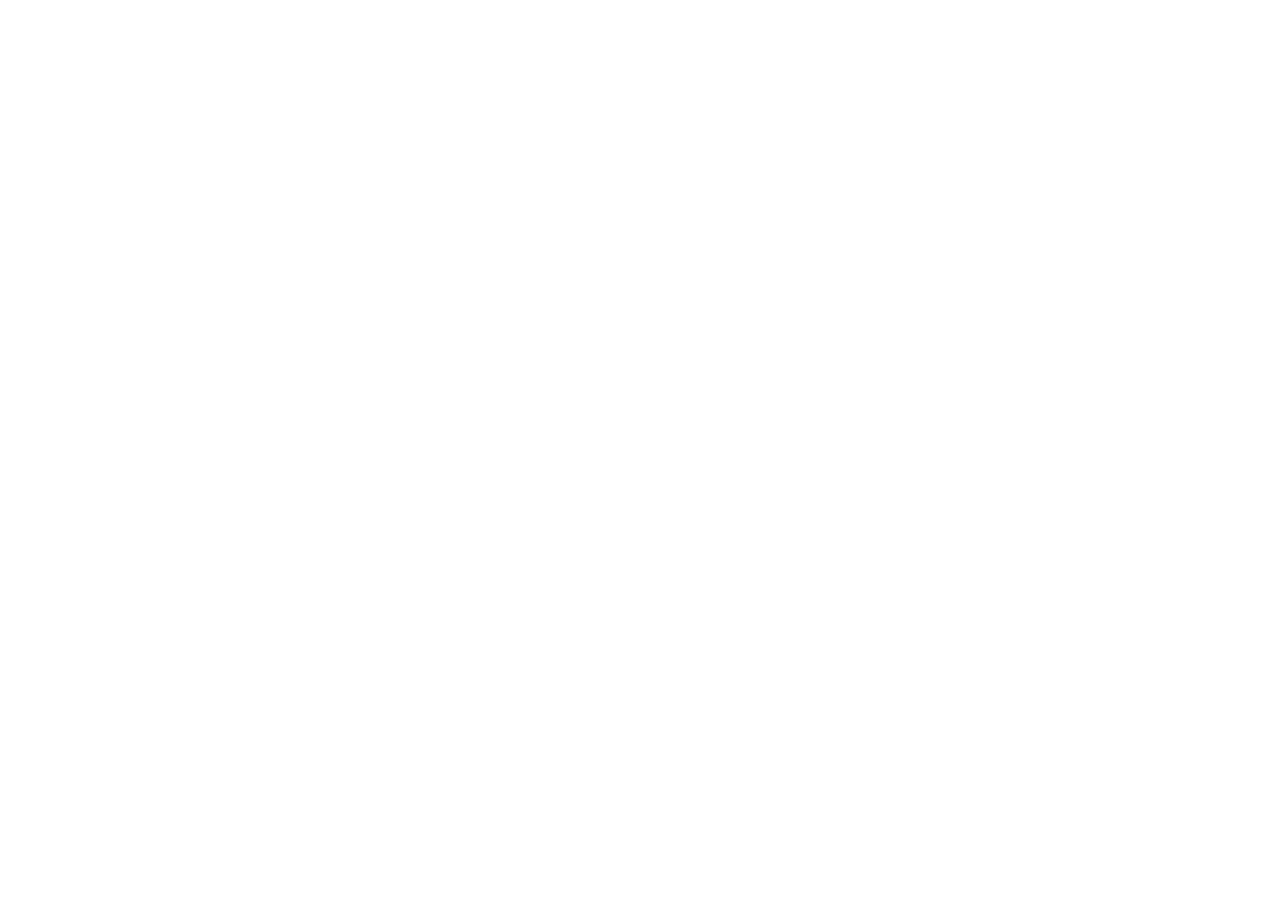
==== index.html @ 0e733747 "initial commit" ====
<!DOCTYPE html>
<html lang="en">
<head>
    <meta charset="UTF-8">
    <meta http-equiv="X-UA-Compatible" content="IE=edge">
    <meta name="viewport" content="width=device-width, initial-scale=1.0">
    <title>html-css-bootstrap-freelance</title>
    <link href="https://cdn.jsdelivr.net/npm/bootstrap@5.1.3/dist/css/bootstrap.min.css" rel="stylesheet" integrity="sha384-1BmE4kWBq78iYhFldvKuhfTAU6auU8tT94WrHftjDbrCEXSU1oBoqyl2QvZ6jIW3" crossorigin="anonymous">
    <link rel="stylesheet" href="./assets/css/style.css">
</head>
<body>
    
    <main id="site_main"></main>
    <!-- /#site_main -->
    <footer id="site_footer"></footer>
    <!-- /#site_footer -->

</body>
</html>
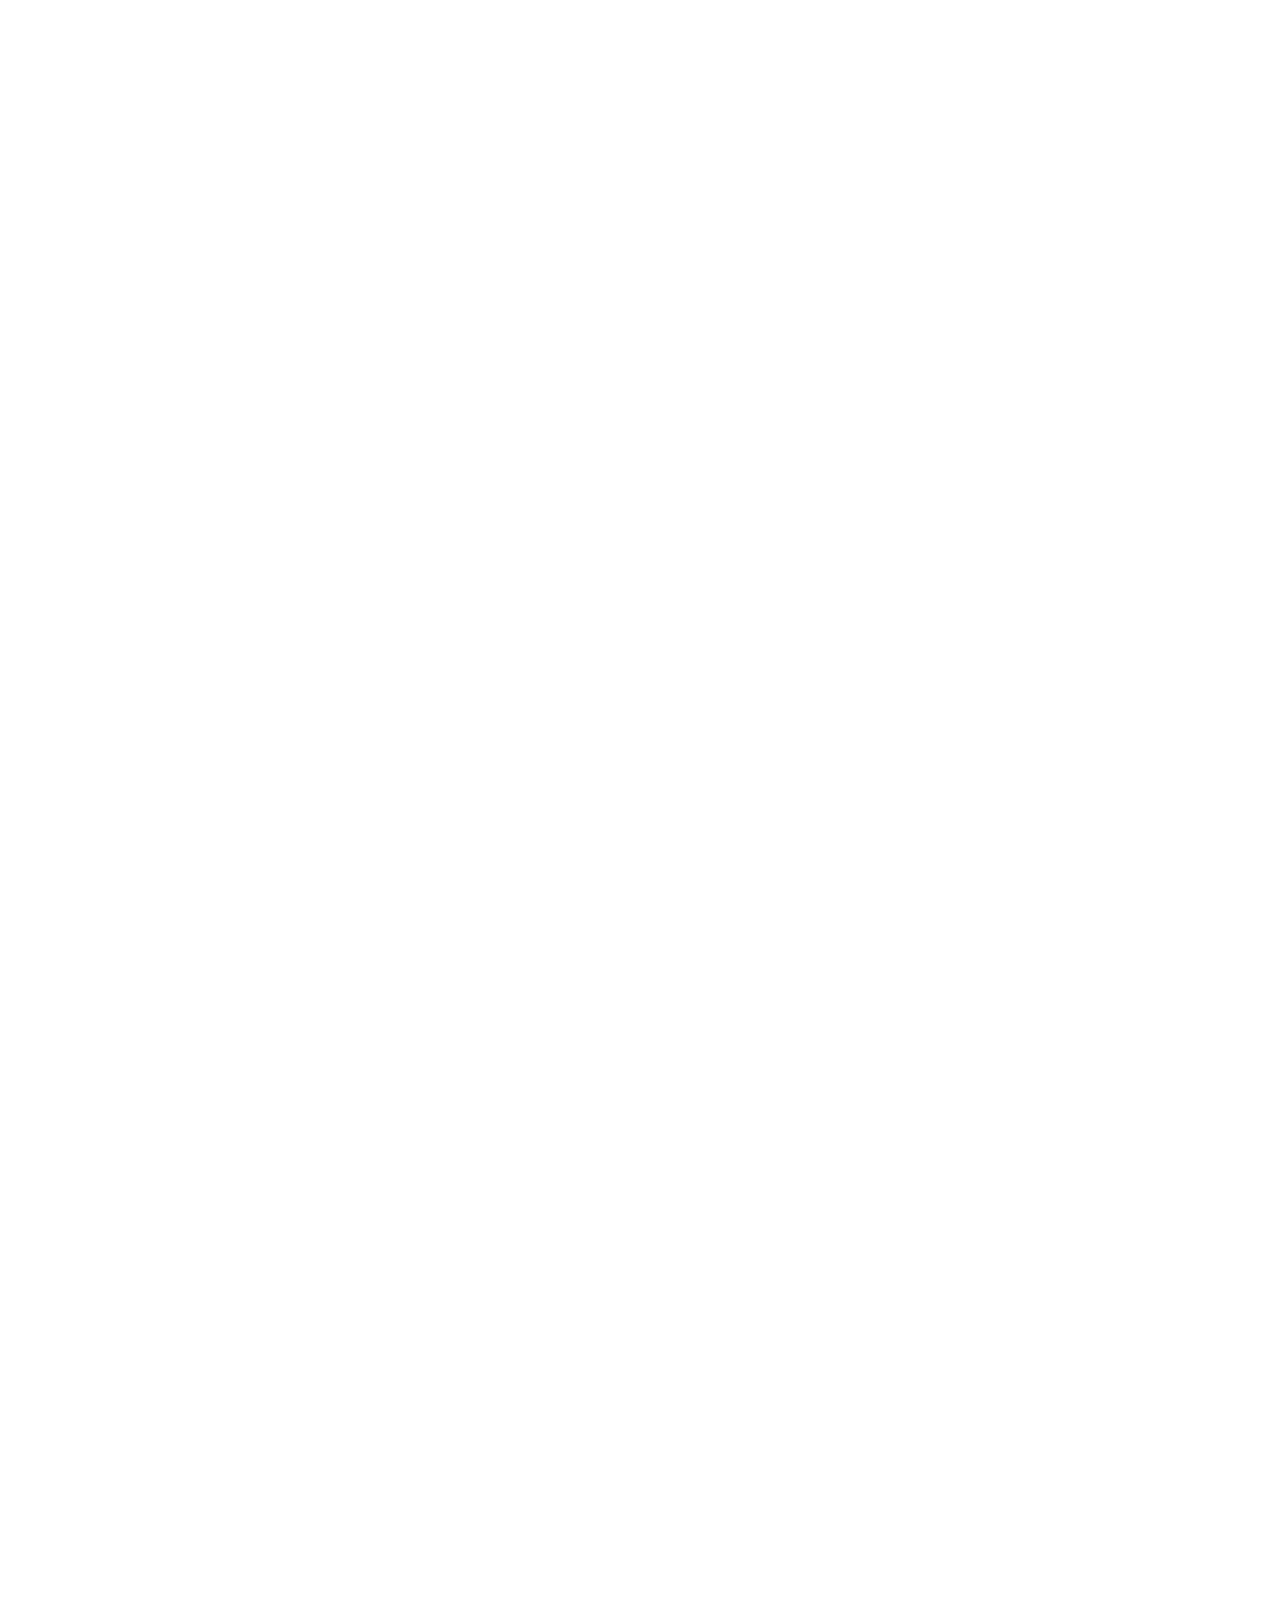
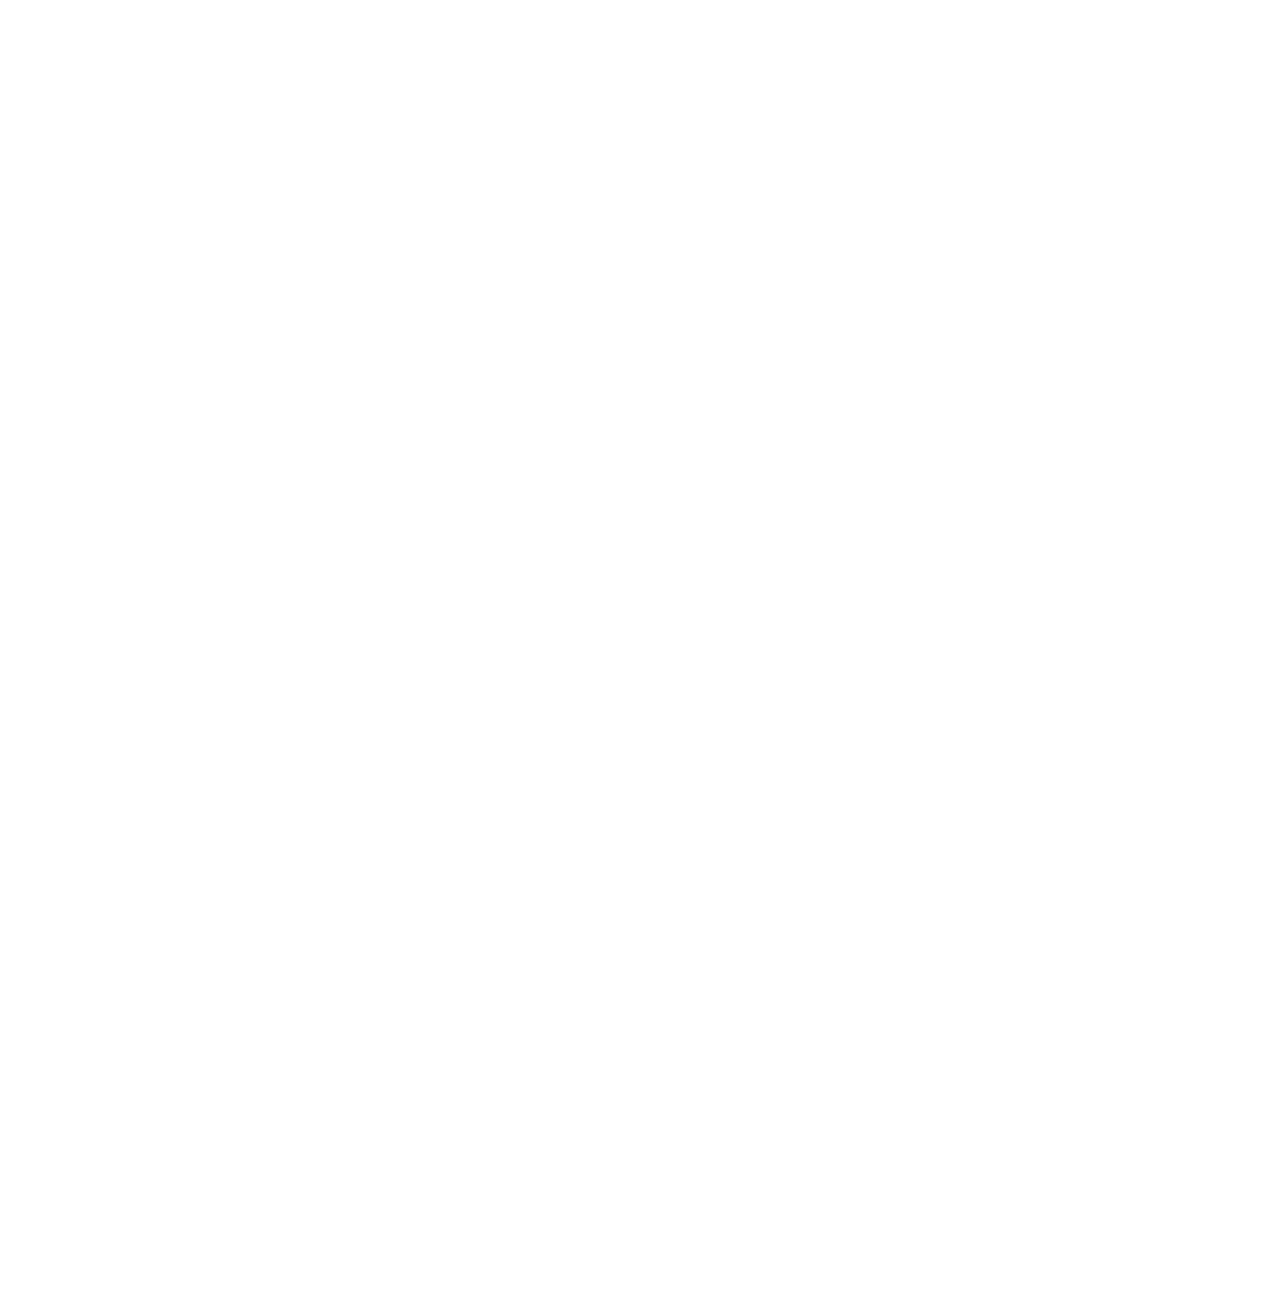
==== commit b3d93c98: "add section banner,portfolio and about" ====
--- a/index.html
+++ b/index.html
@@ -1,19 +1,161 @@
 <!DOCTYPE html>
 <html lang="en">
+
 <head>
     <meta charset="UTF-8">
     <meta http-equiv="X-UA-Compatible" content="IE=edge">
     <meta name="viewport" content="width=device-width, initial-scale=1.0">
     <title>html-css-bootstrap-freelance</title>
-    <link href="https://cdn.jsdelivr.net/npm/bootstrap@5.1.3/dist/css/bootstrap.min.css" rel="stylesheet" integrity="sha384-1BmE4kWBq78iYhFldvKuhfTAU6auU8tT94WrHftjDbrCEXSU1oBoqyl2QvZ6jIW3" crossorigin="anonymous">
+    <link href="https://cdn.jsdelivr.net/npm/bootstrap@5.1.3/dist/css/bootstrap.min.css" rel="stylesheet"
+        integrity="sha384-1BmE4kWBq78iYhFldvKuhfTAU6auU8tT94WrHftjDbrCEXSU1oBoqyl2QvZ6jIW3" crossorigin="anonymous">
     <link rel="stylesheet" href="./assets/css/style.css">
 </head>
-<body>
-    
-    <main id="site_main"></main>
+
+<body class="debug">
+
+    <header id="site_header" class="bg-primary">
+
+        <div class="container">
+
+            <div class="row g-0">
+
+                <div class="col-6">
+                    <div class="bg-success"></div>
+                </div>
+                <!-- /.col6 -->
+
+                <div class="col-6">
+                    <div class="bg-danger"></div>
+                </div>
+                <!-- /.col6 -->
+
+            </div>
+            <!-- /.row -->
+
+        </div>
+        <!-- /.container -->
+
+    </header>
+    <!-- /#site_header -->
+
+    <main id="site_main">
+
+        <section class="banner bg-info py-5">
+
+            <div class="container">
+
+                <div class="row">
+
+                    <div class="col-12">
+
+                        <div class="bg-light"></div>
+
+                    </div>
+                    <!-- /.col-12 -->
+
+                </div>
+                <!-- /.row -->
+
+            </div>
+            <!-- /.container -->
+
+        </section>
+        <!-- /.banner -->
+
+        <section class="portfolio py-5">
+
+            <div class="container">
+
+                <div class="row row-cols-1 row-cols-md-2 row-cols-lg-3 gy-4 g-md-4">
+
+                    <div class="col">
+
+                        <div class="bg-primary"></div>
+
+                    </div>
+                    <!-- /.col -->
+
+                    <div class="col">
+
+                        <div class="bg-success"></div>
+
+                    </div>
+                    <!-- /.col -->
+
+                    <div class="col">
+
+                        <div class="bg-danger"></div>
+
+                    </div>
+                    <!-- /.col -->
+
+                    <div class="col">
+
+                        <div class="bg-info"></div>
+
+                    </div>
+                    <!-- /.col -->
+
+                    <div class="col">
+
+                        <div class="bg-secondary"></div>
+
+                    </div>
+                    <!-- /.col -->
+
+                    <div class="col">
+
+                        <div class="bg-warning"></div>
+
+                    </div>
+                    <!-- /.col -->
+
+                </div>
+                <!-- /.row -->
+
+            </div>
+            <!-- /.container -->
+
+        </section>
+        <!-- /.portfolio -->
+
+        <section class="about bg-success py-5">
+
+            <div class="container">
+
+                <div class="row">
+
+                    <div class="col">
+
+                        <div class="bg-danger"></div>
+                        <!-- /.bg- -->
+
+                    </div>
+                    <!-- /.col -->
+
+                    <div class="col">
+
+                        <div class="bg-warning"></div>
+                        <!-- /.bg- -->
+
+                    </div>
+                    <!-- /.col -->
+
+                </div>
+                <!-- /.row -->
+
+            </div>
+            <!-- /.container -->
+
+        </section>
+        <!-- /.about -->
+
+    </main>
     <!-- /#site_main -->
+
     <footer id="site_footer"></footer>
     <!-- /#site_footer -->
 
 </body>
+
 </html>--- a/assets/css/style.css
+++ b/assets/css/style.css
@@ -0,0 +1,11 @@
+
+
+.debug>#site_header [class^="col"]>div{
+    height: 100px;
+}
+
+.debug [class^="col"]>div{
+    height: 300px;
+    width: 100%;
+}
+/* row-cols-1 row-cols-md-2 row-cols-lg-3  */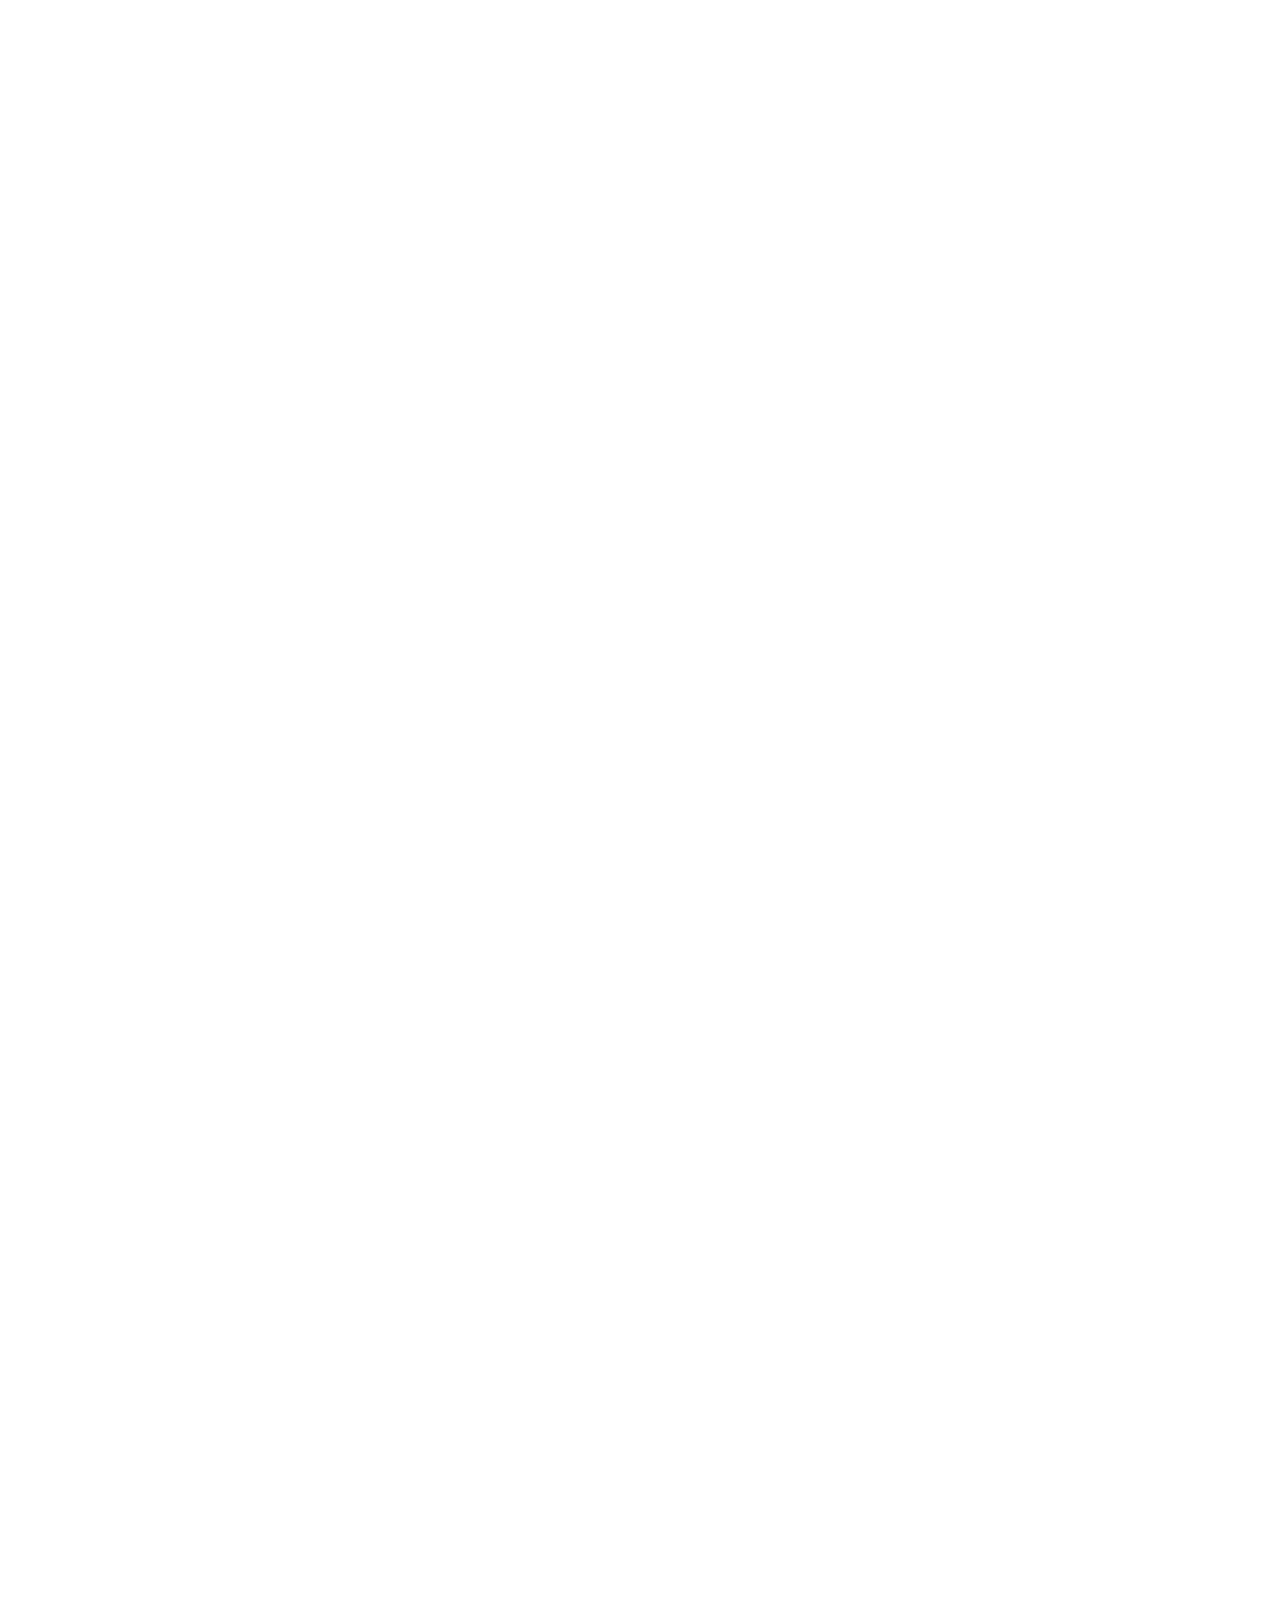
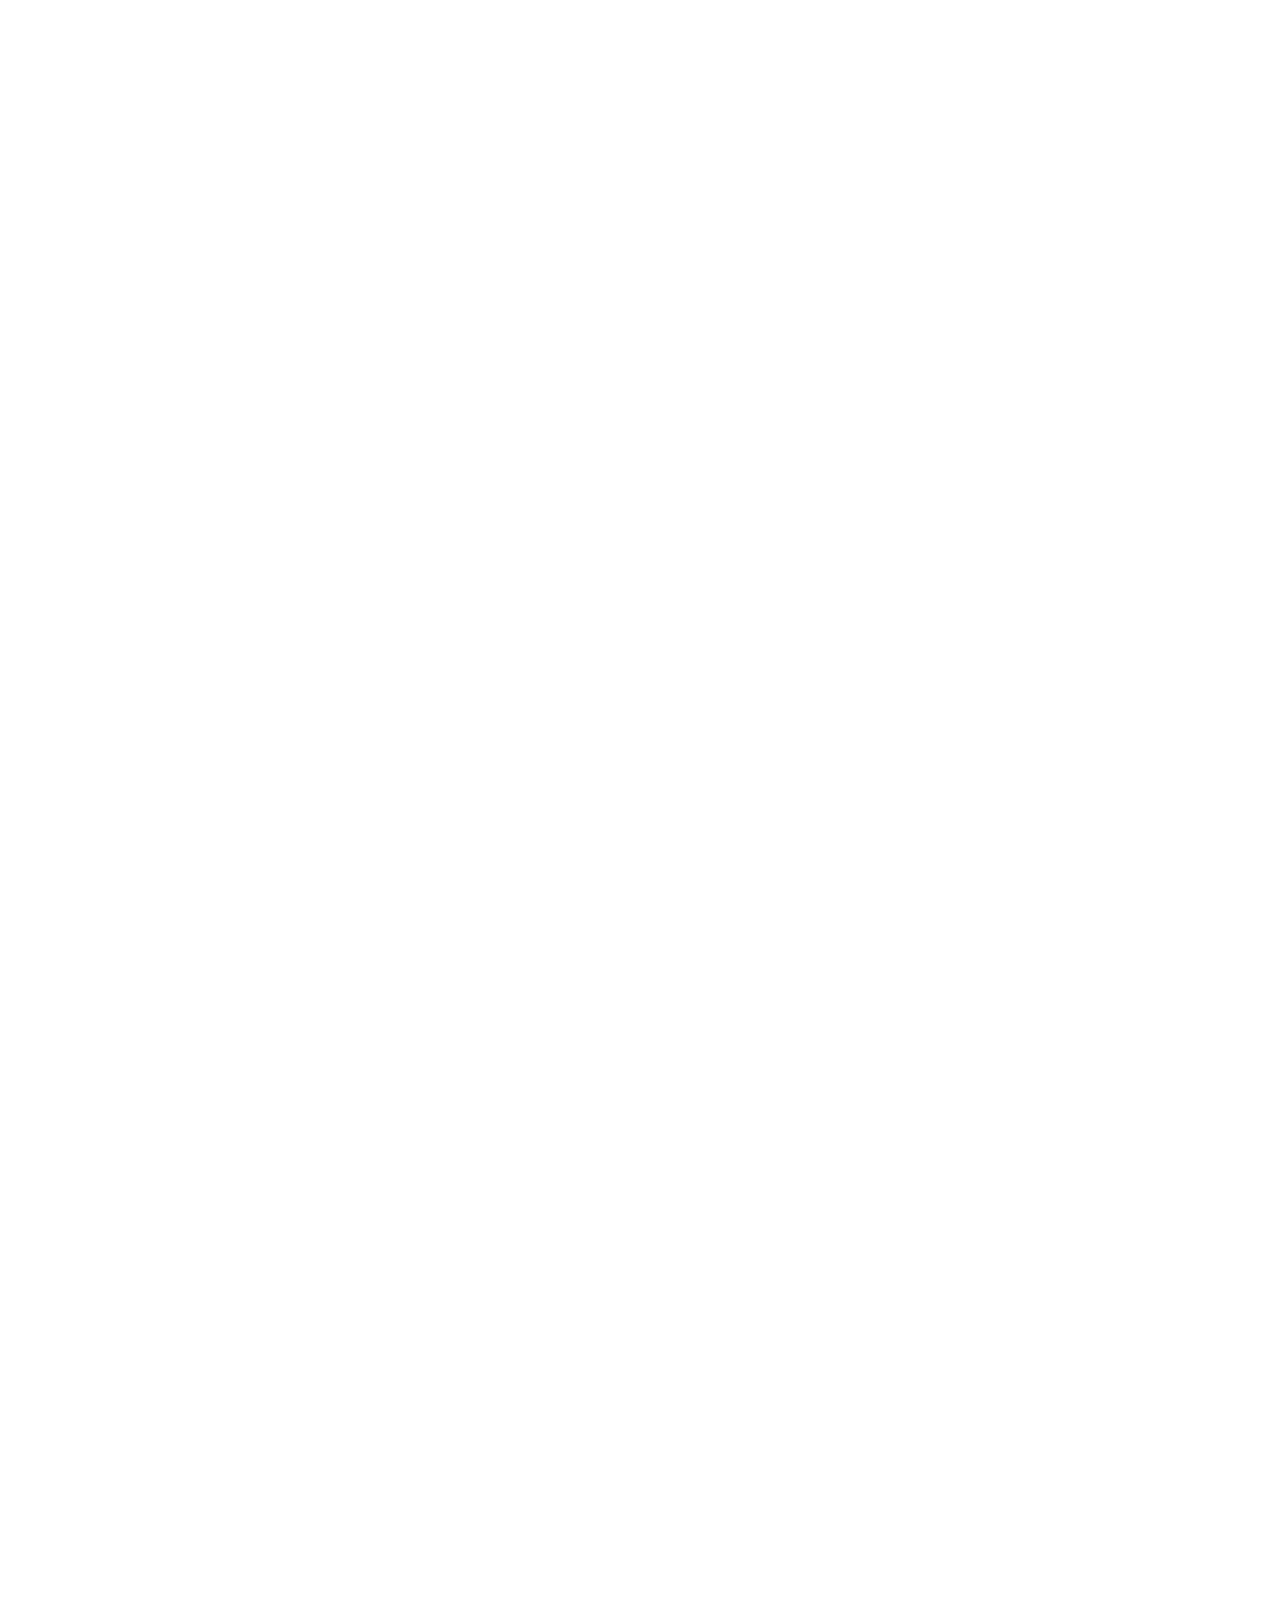
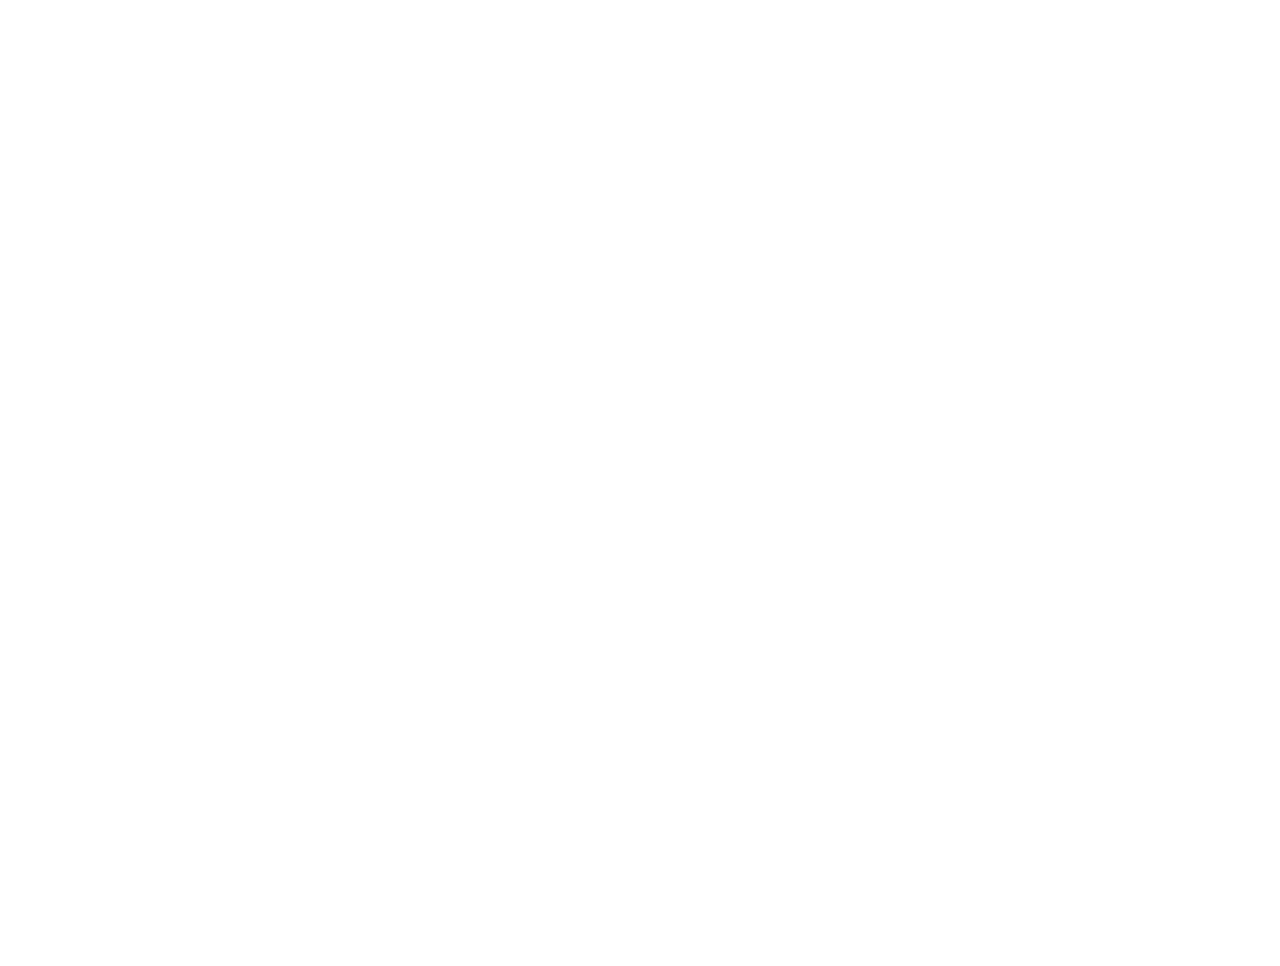
==== commit da64b342: "add footer block complete" ====
--- a/index.html
+++ b/index.html
@@ -24,8 +24,39 @@
                 </div>
                 <!-- /.col6 -->
 
-                <div class="col-6">
-                    <div class="bg-danger"></div>
+                <div class="col-6 text-end">
+
+                    <div class="row d-none d-md-flex g-0">
+
+                        <div class="col">
+
+                            <div class="bg-danger"></div>
+                            <!-- /.bg- -->
+
+                        </div>
+                        <!-- /.col -->
+
+                        <div class="col">
+
+                            <div class="bg-secondary"></div>
+                            <!-- /.bg- -->
+
+                        </div>
+                        <!-- /.col -->
+
+                        <div class="col">
+
+                            <div class="bg-warning"></div>
+                            <!-- /.bg- -->
+
+                        </div>
+                        <!-- /.col -->
+
+                    </div>
+                    <!-- /.row -->
+
+                    <div class="bg-danger d-md-none"></div>
+
                 </div>
                 <!-- /.col6 -->
 
@@ -123,7 +154,7 @@
 
             <div class="container">
 
-                <div class="row">
+                <div class="row row-cols-1 row-cols-md-2 gy-4">
 
                     <div class="col">
 
@@ -150,10 +181,119 @@
         </section>
         <!-- /.about -->
 
+        <section class="contact py-5">
+
+            <div class="container">
+
+                <div class="row">
+
+                    <div class="col-12">
+
+                        <div class="bg-dark"></div>
+                        <!-- /.bg- -->
+
+                    </div>
+                    <!-- /.col-12 -->
+
+                    <div class="col-12">
+
+                        <div class="bg-primary"></div>
+                        <!-- /.bg- -->
+
+                    </div>
+                    <!-- /.col-12 -->
+
+                    <div class="col-12">
+
+                        <div class="bg-light"></div>
+                        <!-- /.bg- -->
+
+                    </div>
+                    <!-- /.col-12 -->
+
+                    <div class="col-12">
+
+                        <div class="bg-secondary"></div>
+                        <!-- /.bg- -->
+
+                    </div>
+                    <!-- /.col-12 -->
+                </div>
+                <!-- /.row -->
+            </div>
+            <!-- /.container -->
+
+        </section>
+        <!-- /.contact -->
+
     </main>
     <!-- /#site_main -->
 
-    <footer id="site_footer"></footer>
+    <footer id="site_footer">
+
+        <div class="footer_top bg-secondary py-5">
+
+            <div class="container">
+
+                <div class="row row-cols-1 row-cols-md-3 gy-4 gx-md-2 gx-lg-4">
+
+                    <div class="col">
+
+                        <div class="bg-primary"></div>
+                        <!-- /.bg- -->
+
+                    </div>
+                    <!-- /.col -->
+
+                    <div class="col">
+
+                        <div class="bg-warning"></div>
+                        <!-- /.bg- -->
+
+                    </div>
+                    <!-- /.col -->
+
+                    <div class="col">
+
+                        <div class="bg-danger"></div>
+                        <!-- /.bg- -->
+
+                    </div>
+                    <!-- /.col -->
+
+                </div>
+                <!-- /.row -->
+
+            </div>
+            <!-- /.container -->
+
+        </div>
+        <!-- /.footer_top -->
+
+        <div class="footer_bottom bg-dark py-5">
+
+            <div class="container">
+
+                <div class="row">
+
+                    <div class="col-12">
+
+                        <div class="bg-light"></div>
+                        <!-- /.bg-light -->
+
+                    </div>
+                    <!-- /.col-12 -->
+
+                </div>
+                <!-- /.row -->
+
+            </div>
+            <!-- /.container -->
+
+        </div>
+        <!-- /.footer_bottom -->
+
+    </footer>
     <!-- /#site_footer -->
 
 </body>
--- a/assets/css/style.css
+++ b/assets/css/style.css
@@ -8,4 +8,11 @@
     height: 300px;
     width: 100%;
 }
-/* row-cols-1 row-cols-md-2 row-cols-lg-3  */+
+.debug>#site_main>.contact [class^="col"]>div{
+    height: 50px;
+}
+
+.debug>#site_footer>.footer_bottom [class^="col"]>div{
+    height: 50px;
+}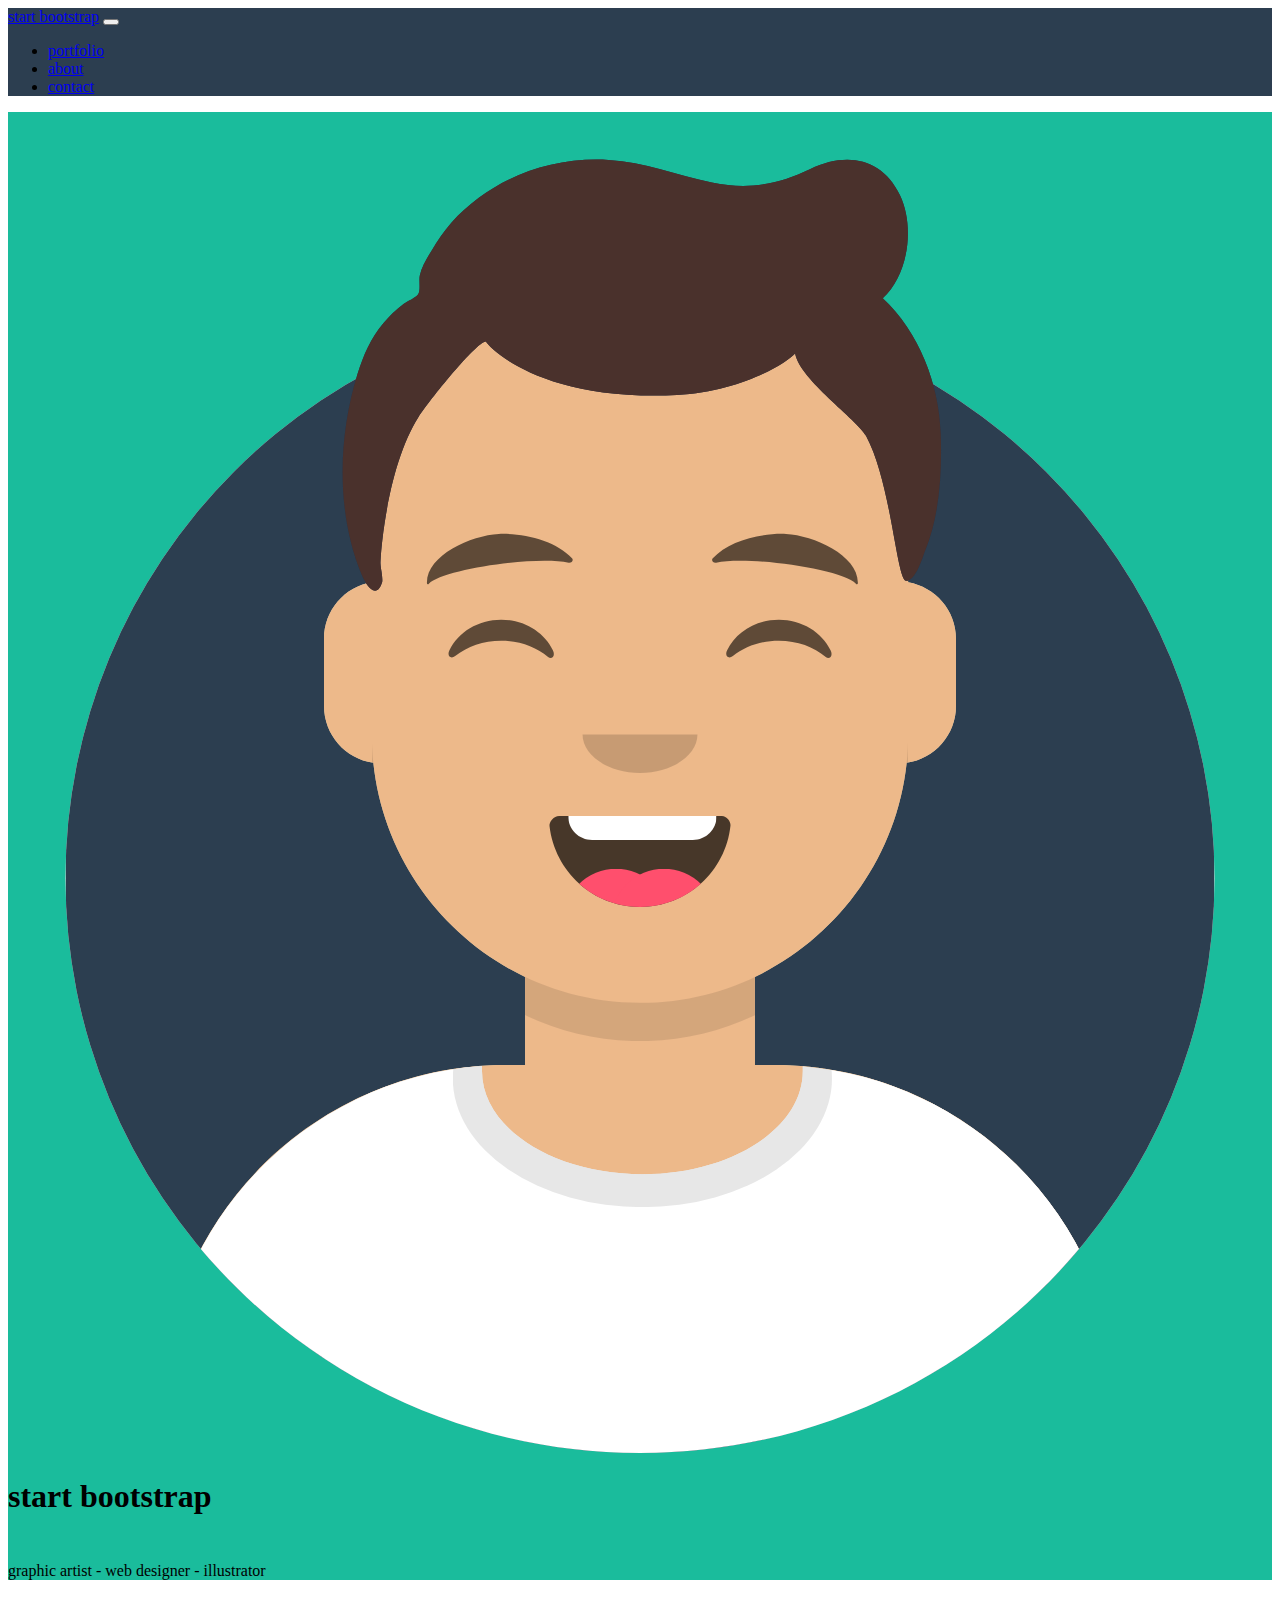
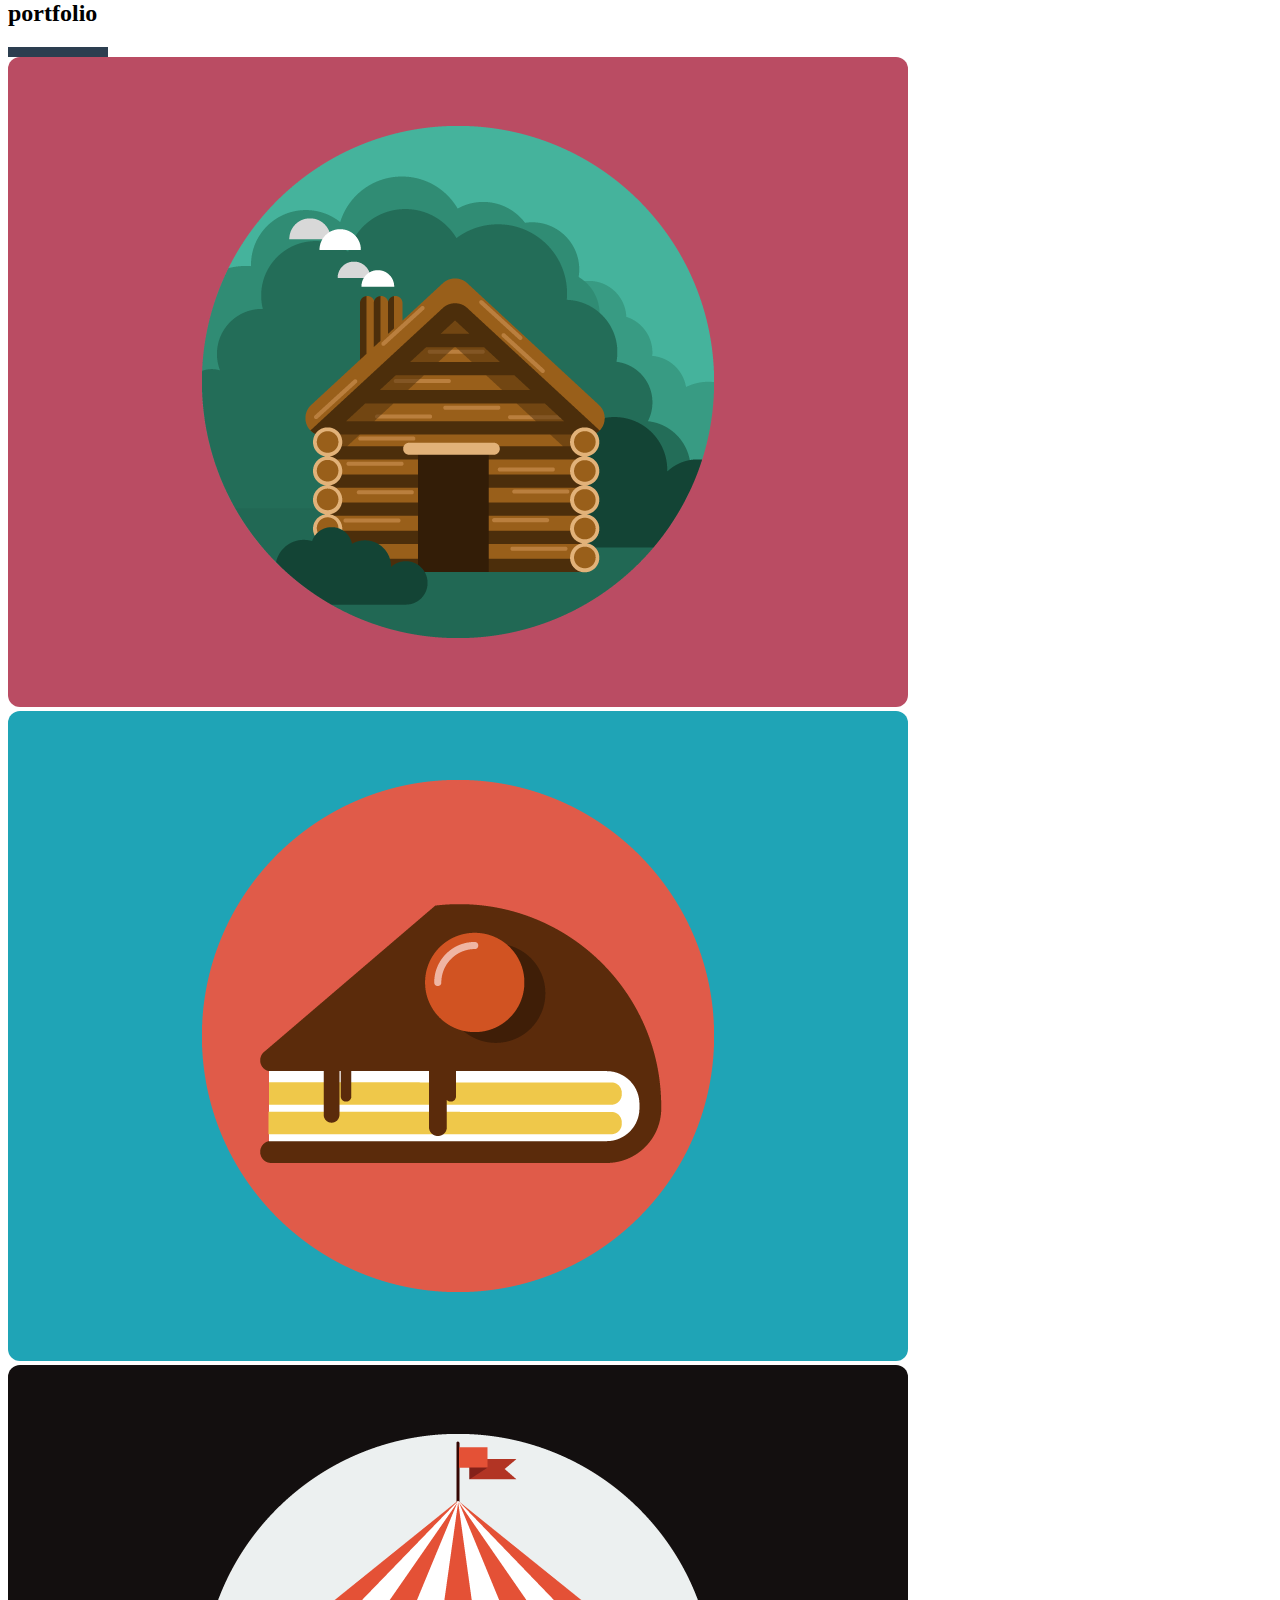
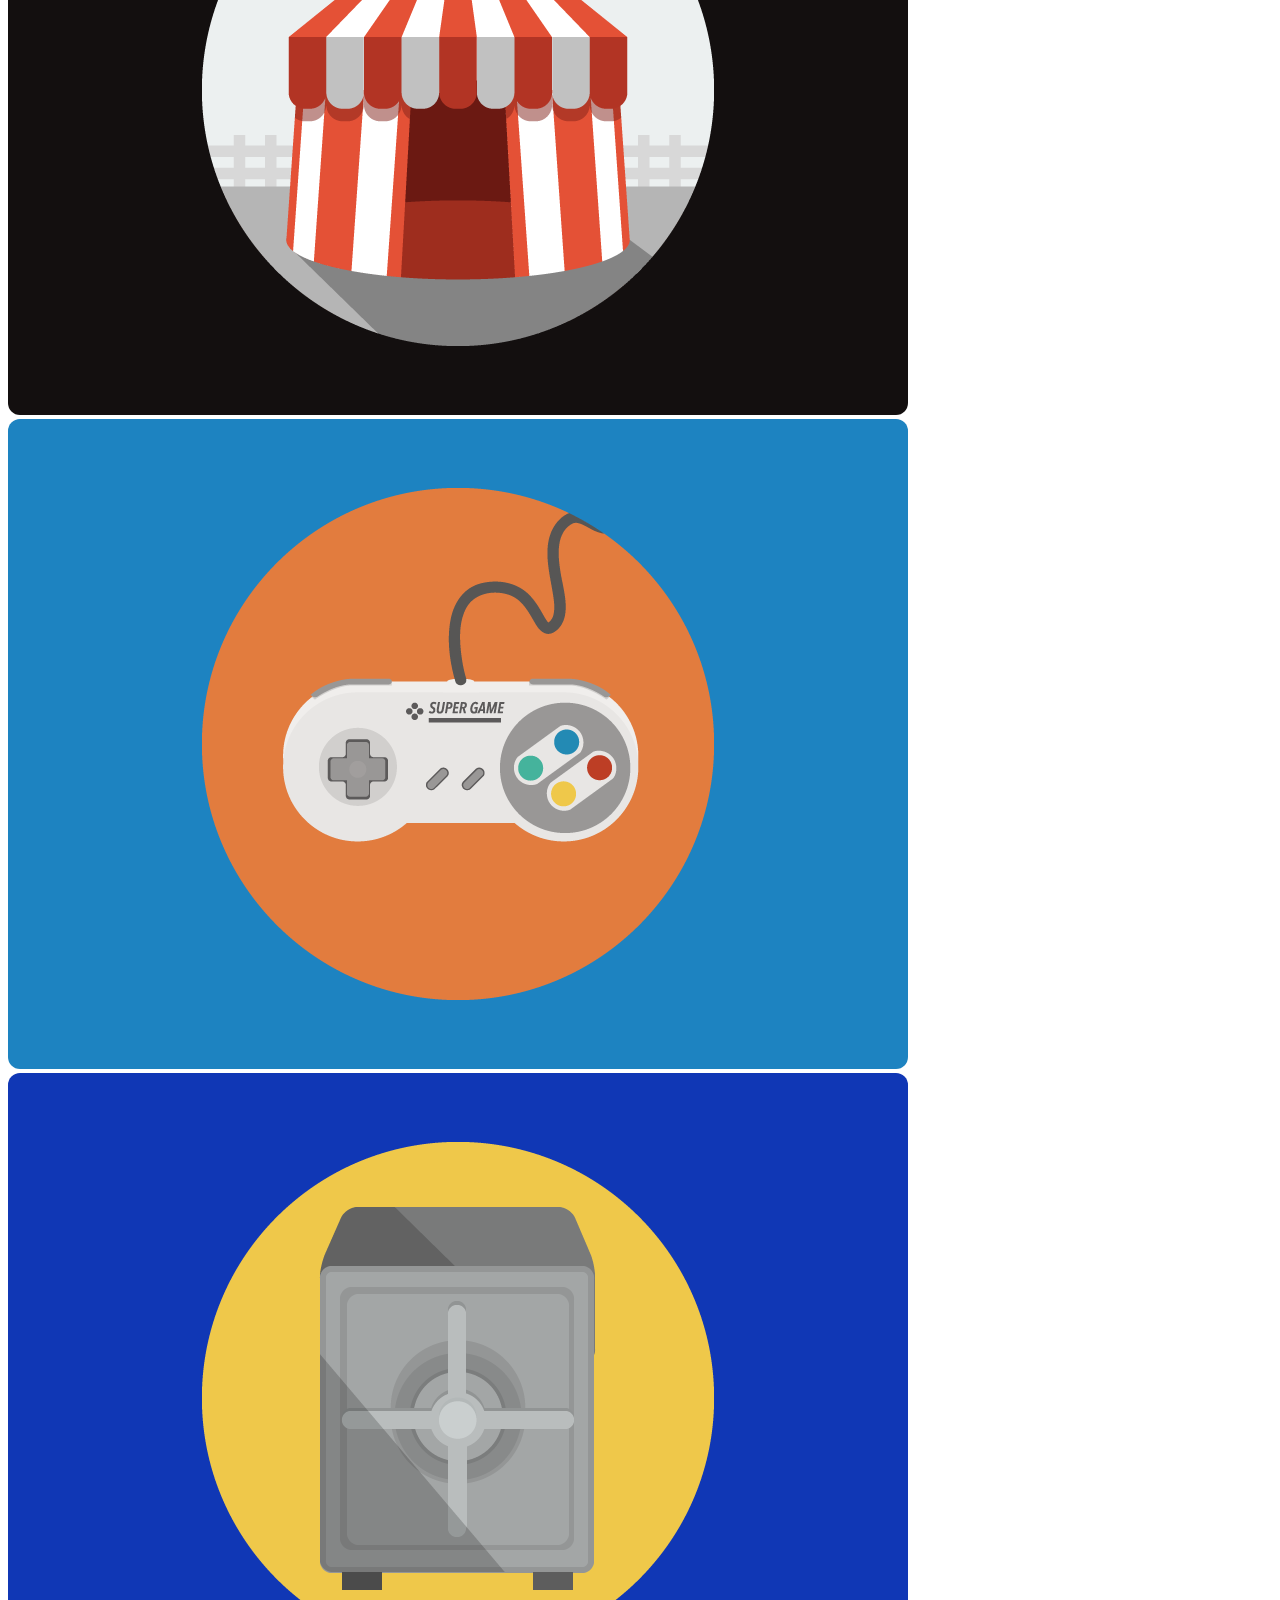
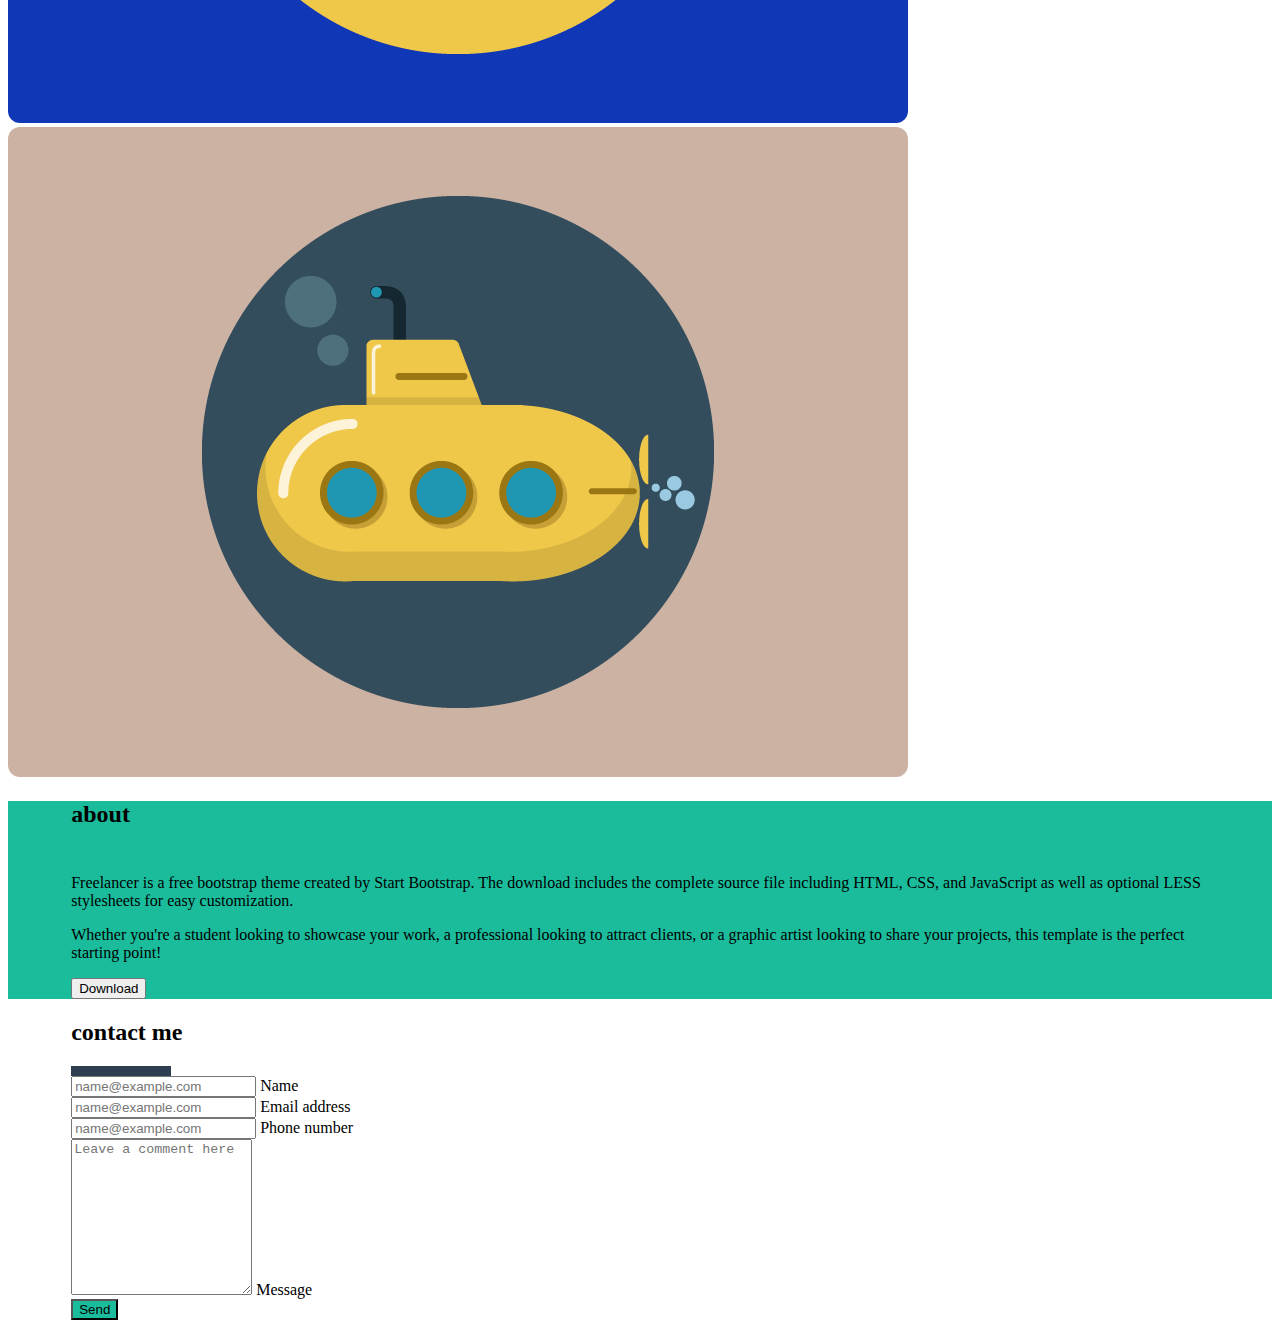
==== commit 8b684b16: "add header and all section" ====
--- a/index.html
+++ b/index.html
@@ -8,84 +8,79 @@
     <title>html-css-bootstrap-freelance</title>
     <link href="https://cdn.jsdelivr.net/npm/bootstrap@5.1.3/dist/css/bootstrap.min.css" rel="stylesheet"
         integrity="sha384-1BmE4kWBq78iYhFldvKuhfTAU6auU8tT94WrHftjDbrCEXSU1oBoqyl2QvZ6jIW3" crossorigin="anonymous">
+    <link rel="stylesheet" href="https://cdnjs.cloudflare.com/ajax/libs/font-awesome/6.1.0/css/all.min.css"
+        integrity="sha512-10/jx2EXwxxWqCLX/hHth/vu2KY3jCF70dCQB8TSgNjbCVAC/8vai53GfMDrO2Emgwccf2pJqxct9ehpzG+MTw=="
+        crossorigin="anonymous" referrerpolicy="no-referrer" />
     <link rel="stylesheet" href="./assets/css/style.css">
 </head>
 
-<body class="debug">
-
-    <header id="site_header" class="bg-primary">
-
-        <div class="container">
-
-            <div class="row g-0">
-
-                <div class="col-6">
-                    <div class="bg-success"></div>
-                </div>
-                <!-- /.col6 -->
-
-                <div class="col-6 text-end">
-
-                    <div class="row d-none d-md-flex g-0">
-
-                        <div class="col">
-
-                            <div class="bg-danger"></div>
-                            <!-- /.bg- -->
-
-                        </div>
-                        <!-- /.col -->
-
-                        <div class="col">
-
-                            <div class="bg-secondary"></div>
-                            <!-- /.bg- -->
-
-                        </div>
-                        <!-- /.col -->
-
-                        <div class="col">
-
-                            <div class="bg-warning"></div>
-                            <!-- /.bg- -->
-
-                        </div>
-                        <!-- /.col -->
-
-                    </div>
-                    <!-- /.row -->
-
-                    <div class="bg-danger d-md-none"></div>
-
-                </div>
-                <!-- /.col6 -->
-
-            </div>
-            <!-- /.row -->
-
-        </div>
-        <!-- /.container -->
+<body>
+
+    <header id="site_header">
+
+        <nav class="navbar navbar-expand-lg navbar-dark bg_primary py-3">
+            <div class="container">
+                <a class="navbar-brand text-uppercase fw-bold" href="#">start bootstrap</a>
+                <button class="navbar-toggler" type="button" data-bs-toggle="collapse" data-bs-target="#navbarNav"
+                    aria-controls="navbarNav" aria-expanded="false" aria-label="Toggle navigation">
+                    <span class="navbar-toggler-icon"></span>
+                </button>
+                <div class="collapse navbar-collapse justify-content-end" id="navbarNav">
+                    <ul class="navbar-nav">
+                        <li class="nav-item">
+                            <a class="nav-link active text-uppercase" aria-current="page" href="#">portfolio</a>
+                        </li>
+                        <li class="nav-item">
+                            <a class="nav-link active text-uppercase" aria-current="page" href="#">about</a>
+                        </li>
+                        <li class="nav-item">
+                            <a class="nav-link active text-uppercase" aria-current="page" href="#">contact</a>
+                        </li>
+                        </li>
+                    </ul>
+                </div>
+            </div>
+        </nav>
 
     </header>
     <!-- /#site_header -->
 
     <main id="site_main">
 
-        <section class="banner bg-info py-5">
-
-            <div class="container">
-
-                <div class="row">
-
-                    <div class="col-12">
-
-                        <div class="bg-light"></div>
-
-                    </div>
-                    <!-- /.col-12 -->
-
-                </div>
-                <!-- /.row -->
+        <section class="banner bg_success py-5">
+
+            <div class="container d-flex justify-content-center">
+
+                <div class="card bg-transparent border-0 text-center">
+
+                    <img src="./assets/img/avatar.svg" class="card-img-top w-75 mx-auto" alt="...">
+
+                    <div class="card-body text-white text-uppercase">
+
+                        <h1 class="my-2 fw-bold display-3">start bootstrap</h1>
+
+                        <div class="hr_stars d-flex align-items-center justify-content-center my-4">
+
+                            <div class="line bg-light rounded-3"></div>
+                            <!-- /.line -->
+
+                            <div class="stars mx-2">
+                                <i class="fa-solid fa-star fa-2xl"></i>
+                            </div>
+                            <!-- /.stars -->
+
+                            <div class="line bg-light rounded-3"></div>
+                            <!-- /.line -->
+
+                        </div>
+                        <!-- /.hr_stars -->
+
+                        <p class="lead my-2">graphic artist - web designer - illustrator</p>
+
+                    </div>
+
+                </div>
+                <!-- /.card -->
 
             </div>
             <!-- /.container -->
@@ -95,48 +90,66 @@
 
         <section class="portfolio py-5">
 
-            <div class="container">
-
-                <div class="row row-cols-1 row-cols-md-2 row-cols-lg-3 gy-4 g-md-4">
-
-                    <div class="col">
-
-                        <div class="bg-primary"></div>
-
-                    </div>
-                    <!-- /.col -->
-
-                    <div class="col">
-
-                        <div class="bg-success"></div>
-
-                    </div>
-                    <!-- /.col -->
-
-                    <div class="col">
-
-                        <div class="bg-danger"></div>
-
-                    </div>
-                    <!-- /.col -->
-
-                    <div class="col">
-
-                        <div class="bg-info"></div>
-
-                    </div>
-                    <!-- /.col -->
-
-                    <div class="col">
-
-                        <div class="bg-secondary"></div>
-
-                    </div>
-                    <!-- /.col -->
-
-                    <div class="col">
-
-                        <div class="bg-warning"></div>
+            <div class="container d-flex flex-column align-items-center">
+
+                <h2 class="text-uppercase my-2 fs-1">portfolio</h2>
+
+                <div class="hr_stars d-flex align-items-center my-2">
+
+                    <div class="line bg_primary rounded-3"></div>
+                    <!-- /.line -->
+
+                    <div class="stars mx-2">
+                        <i class="fa-solid fa-star fa-2xl"></i>
+                    </div>
+                    <!-- /.stars -->
+
+                    <div class="line bg_primary rounded-3"></div>
+                    <!-- /.line -->
+
+                </div>
+                <!-- /.hr_stars -->
+
+                <div class="row row-cols-1 row-cols-md-2 row-cols-lg-3 gy-4 g-md-4 my-2">
+
+                    <div class="col">
+
+                        <img src="./assets/img/cabin.png" alt="" class="img-fluid rounded_3">
+
+                    </div>
+                    <!-- /.col -->
+
+                    <div class="col">
+
+                        <img src="./assets/img/cake.png" alt="" class="img-fluid rounded_3">
+
+                    </div>
+                    <!-- /.col -->
+
+                    <div class="col">
+
+                        <img src="./assets/img/circus.png" alt="" class="img-fluid rounded_3">
+
+                    </div>
+                    <!-- /.col -->
+
+                    <div class="col">
+
+                        <img src="./assets/img/game.png" alt="" class="img-fluid rounded_3">
+
+                    </div>
+                    <!-- /.col -->
+
+                    <div class="col">
+
+                        <img src="./assets/img/safe.png" alt="" class="img-fluid rounded_3">
+
+                    </div>
+                    <!-- /.col -->
+
+                    <div class="col">
+
+                        <img src="./assets/img/submarine.png" alt="" class="img-fluid rounded_3">
 
                     </div>
                     <!-- /.col -->
@@ -150,11 +163,157 @@
         </section>
         <!-- /.portfolio -->
 
-        <section class="about bg-success py-5">
+        <section class="about bg_success p-5">
+
+            <div class="container_90">
+
+                <div class="container d-flex flex-column align-items-center text-white px-5">
+
+                    <h2 class="text-uppercase my-2 fs-1">about</h2>
+
+                    <div class="hr_stars d-flex align-items-center my-2">
+
+                        <div class="line bg-light rounded-3"></div>
+                        <!-- /.line -->
+
+                        <div class="stars mx-2">
+                            <i class="fa-solid fa-star fa-2xl"></i>
+                        </div>
+                        <!-- /.stars -->
+
+                        <div class="line bg-light rounded-3"></div>
+                        <!-- /.line -->
+
+                    </div>
+                    <!-- /.hr_stars -->
+
+                    <div class="row row-cols-1 row-cols-md-2 gy-2 my-3">
+
+                        <div class="col">
+
+                            <p>
+                                Freelancer is a free bootstrap theme created by Start Bootstrap. The download includes
+                                the
+                                complete source file including HTML, CSS, and JavaScript as well as optional LESS
+                                stylesheets for easy customization.
+                            </p>
+
+                        </div>
+                        <!-- /.col -->
+
+                        <div class="col">
+
+                            <p>
+                                Whether you're a student looking to showcase your work, a professional looking to
+                                attract
+                                clients, or a graphic artist looking to share your projects, this template is the
+                                perfect
+                                starting point!
+                            </p>
+
+                        </div>
+                        <!-- /.col -->
+
+                    </div>
+                    <!-- /.row -->
+
+                    <button type="button" class="btn btn-outline-light">
+                        <i class="fa-solid fa-download"></i>
+                        Download
+                    </button>
+
+
+                </div>
+                <!-- /.container -->
+
+            </div>
+            <!-- /.container_90 -->
+
+        </section>
+        <!-- /.about -->
+
+        <section class="contact_me p-5">
+
+            <div class="container_90">
+
+                <div class="container px-5">
+
+                    <h2 class="text-uppercase my-2 fs-1 text-center">contact me</h2>
+
+                    <div class="hr_stars d-flex align-items-center justify-content-center my-4">
+
+                        <div class="line bg_primary rounded-3"></div>
+                        <!-- /.line -->
+
+                        <div class="stars mx-2">
+                            <i class="fa-solid fa-star fa-2xl"></i>
+                        </div>
+                        <!-- /.stars -->
+
+                        <div class="line bg_primary rounded-3"></div>
+                        <!-- /.line -->
+
+                    </div>
+                    <!-- /.hr_stars -->
+
+                    <div class="form-floating">
+                        <input type="email" class="form-control border-0 border-bottom rounded-0 px-0" id="floatingInput" placeholder="name@example.com">
+                        <label for="floatingInput" class="px-0">Name</label>
+                    </div>
+
+                    <div class="form-floating">
+                        <input type="email" class="form-control border-0 border-bottom rounded-0 px-0" id="floatingInput" placeholder="name@example.com">
+                        <label for="floatingInput" class="px-0">Email address</label>
+                    </div>
+
+                    <div class="form-floating">
+                        <input type="email" class="form-control border-0 border-bottom rounded-0 px-0" id="floatingInput" placeholder="name@example.com">
+                        <label for="floatingInput" class="px-0">Phone number</label>
+                    </div>
+
+                    <div class="form-floating mb-4">
+                        <textarea class="form-control border-0 border-bottom rounded-0 px-0" placeholder="Leave a comment here" id="floatingTextarea2"
+                            style="height: 150px"></textarea>
+                        <label for="floatingTextarea2" class="px-0">Message</label>
+                    </div>
+
+                    <button type="button" class="btn btn-outline-light btn-lg bg_success">Send</button>
+
+                </div>
+                <!-- /.container -->
+
+            </div>
+            <!-- /.container_90 -->
+
+        </section>
+        <!-- /.contact -->
+
+    </main>
+    <!-- /#site_main -->
+
+    <footer id="site_footer">
+
+        <div class="footer_top bg-secondary py-5">
 
             <div class="container">
 
-                <div class="row row-cols-1 row-cols-md-2 gy-4">
+                <div class="row row-cols-1 row-cols-md-3 gy-4 gx-md-2 gx-lg-4">
+
+                    <div class="col">
+
+                        <div class="bg-primary"></div>
+                        <!-- /.bg- -->
+
+                    </div>
+                    <!-- /.col -->
+
+                    <div class="col">
+
+                        <div class="bg-warning"></div>
+                        <!-- /.bg- -->
+
+                    </div>
+                    <!-- /.col -->
 
                     <div class="col">
 
@@ -164,103 +323,6 @@
                     </div>
                     <!-- /.col -->
 
-                    <div class="col">
-
-                        <div class="bg-warning"></div>
-                        <!-- /.bg- -->
-
-                    </div>
-                    <!-- /.col -->
-
-                </div>
-                <!-- /.row -->
-
-            </div>
-            <!-- /.container -->
-
-        </section>
-        <!-- /.about -->
-
-        <section class="contact py-5">
-
-            <div class="container">
-
-                <div class="row">
-
-                    <div class="col-12">
-
-                        <div class="bg-dark"></div>
-                        <!-- /.bg- -->
-
-                    </div>
-                    <!-- /.col-12 -->
-
-                    <div class="col-12">
-
-                        <div class="bg-primary"></div>
-                        <!-- /.bg- -->
-
-                    </div>
-                    <!-- /.col-12 -->
-
-                    <div class="col-12">
-
-                        <div class="bg-light"></div>
-                        <!-- /.bg- -->
-
-                    </div>
-                    <!-- /.col-12 -->
-
-                    <div class="col-12">
-
-                        <div class="bg-secondary"></div>
-                        <!-- /.bg- -->
-
-                    </div>
-                    <!-- /.col-12 -->
-                </div>
-                <!-- /.row -->
-            </div>
-            <!-- /.container -->
-
-        </section>
-        <!-- /.contact -->
-
-    </main>
-    <!-- /#site_main -->
-
-    <footer id="site_footer">
-
-        <div class="footer_top bg-secondary py-5">
-
-            <div class="container">
-
-                <div class="row row-cols-1 row-cols-md-3 gy-4 gx-md-2 gx-lg-4">
-
-                    <div class="col">
-
-                        <div class="bg-primary"></div>
-                        <!-- /.bg- -->
-
-                    </div>
-                    <!-- /.col -->
-
-                    <div class="col">
-
-                        <div class="bg-warning"></div>
-                        <!-- /.bg- -->
-
-                    </div>
-                    <!-- /.col -->
-
-                    <div class="col">
-
-                        <div class="bg-danger"></div>
-                        <!-- /.bg- -->
-
-                    </div>
-                    <!-- /.col -->
-
                 </div>
                 <!-- /.row -->
 
@@ -295,6 +357,9 @@
 
     </footer>
     <!-- /#site_footer -->
+    <script src="https://cdn.jsdelivr.net/npm/bootstrap@5.1.3/dist/js/bootstrap.bundle.min.js"
+        integrity="sha384-ka7Sk0Gln4gmtz2MlQnikT1wXgYsOg+OMhuP+IlRH9sENBO0LRn5q+8nbTov4+1p"
+        crossorigin="anonymous"></script>
 
 </body>
 
--- a/assets/css/style.css
+++ b/assets/css/style.css
@@ -1,18 +1,42 @@
+:root {
+  --success: rgba(26, 188, 156, 1);
+  --primary: rgba(44, 62, 80, 1);
+  --secondary: rgba(58, 84, 109, 1);
+  --dark: rgba(51, 51, 51, 1);
+}
+
+.bg_success {
+  background-color: var(--success);
+}
+
+.bg_primary {
+  background-color: var(--primary);
+}
+/* #endregion Color */
+
+/* #region Utility */
+
+.rounded_3 {
+  border-radius: 0.75rem;
+}
+
+.container_90 {
+  width: 90%;
+  margin: 0 auto;
+}
+
+/* #endregion Utility */
+
+/* #region Header */
+
+/* #endregion Header */
+
+/* #region Main */
 
 
-.debug>#site_header [class^="col"]>div{
-    height: 100px;
+.line {
+  width: 100px;
+  height: 5px;
 }
 
-.debug [class^="col"]>div{
-    height: 300px;
-    width: 100%;
-}
-
-.debug>#site_main>.contact [class^="col"]>div{
-    height: 50px;
-}
-
-.debug>#site_footer>.footer_bottom [class^="col"]>div{
-    height: 50px;
-}+/* #endregion Main */
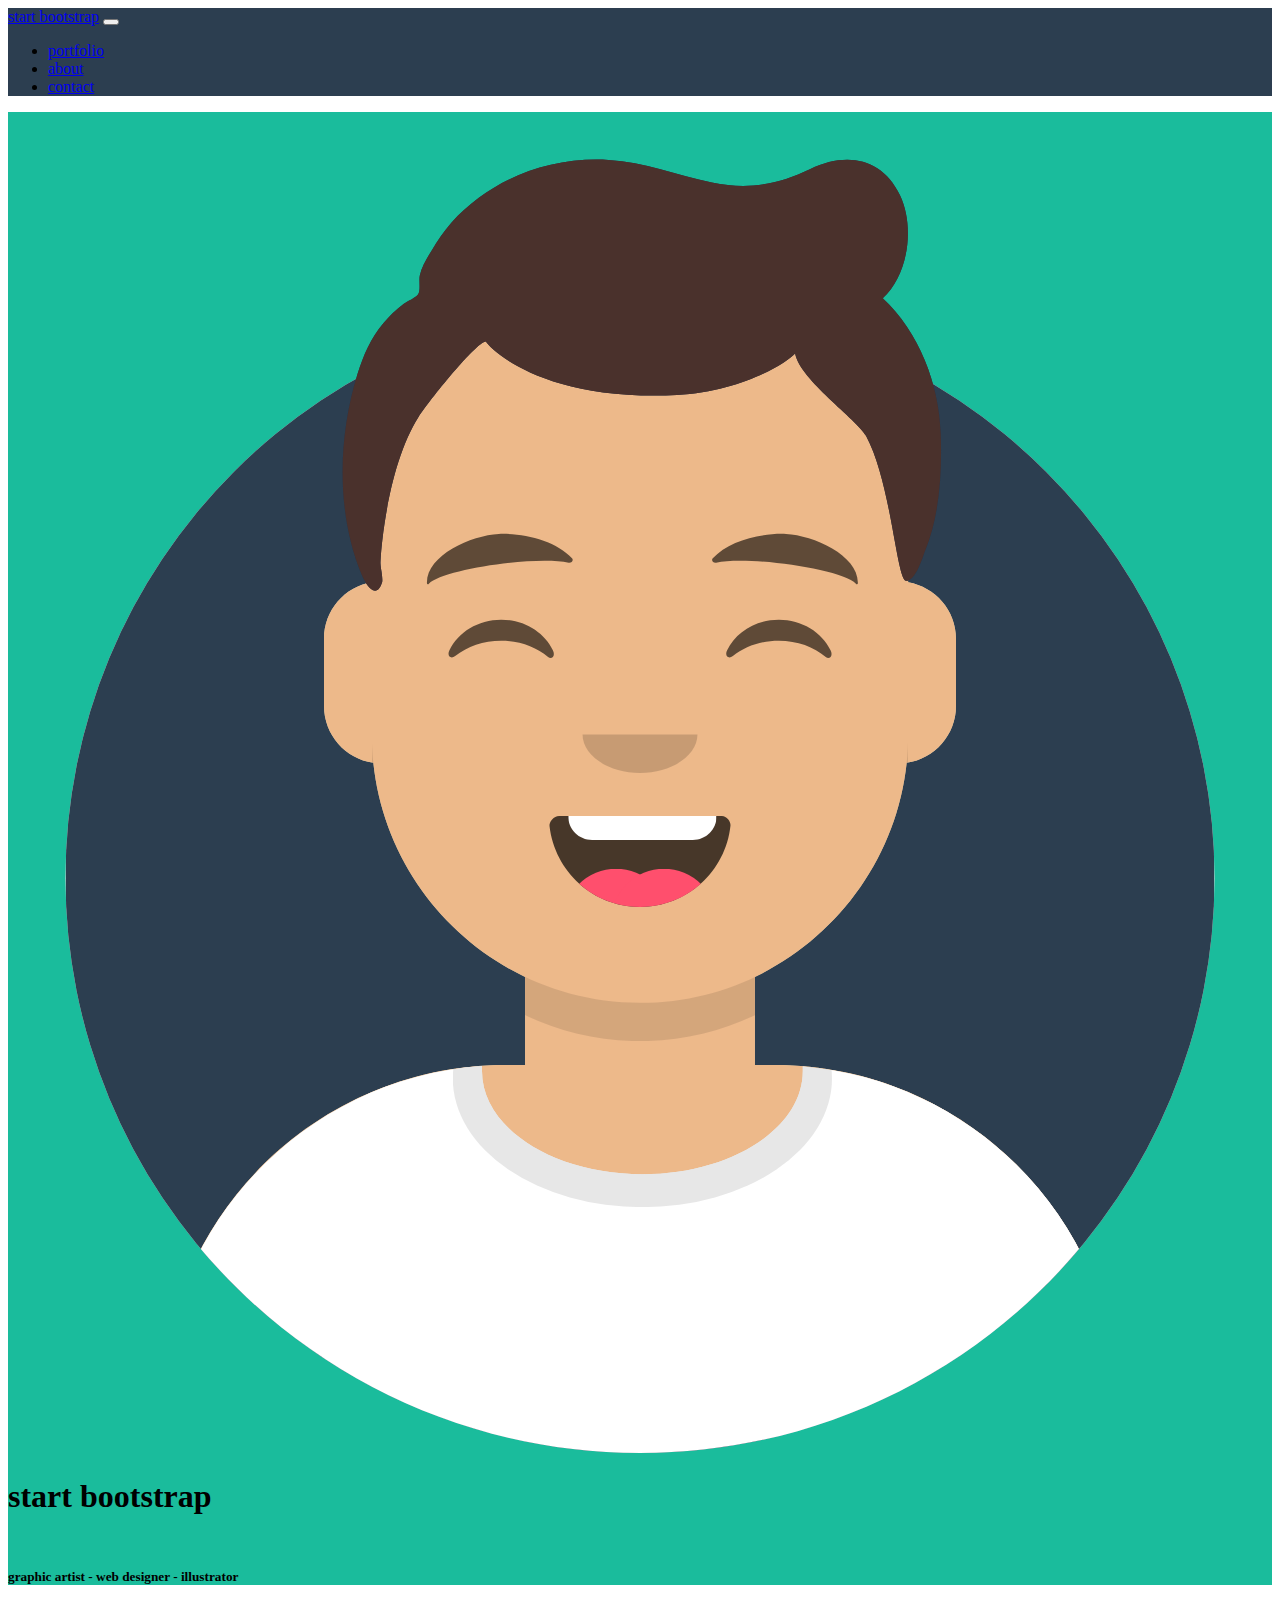
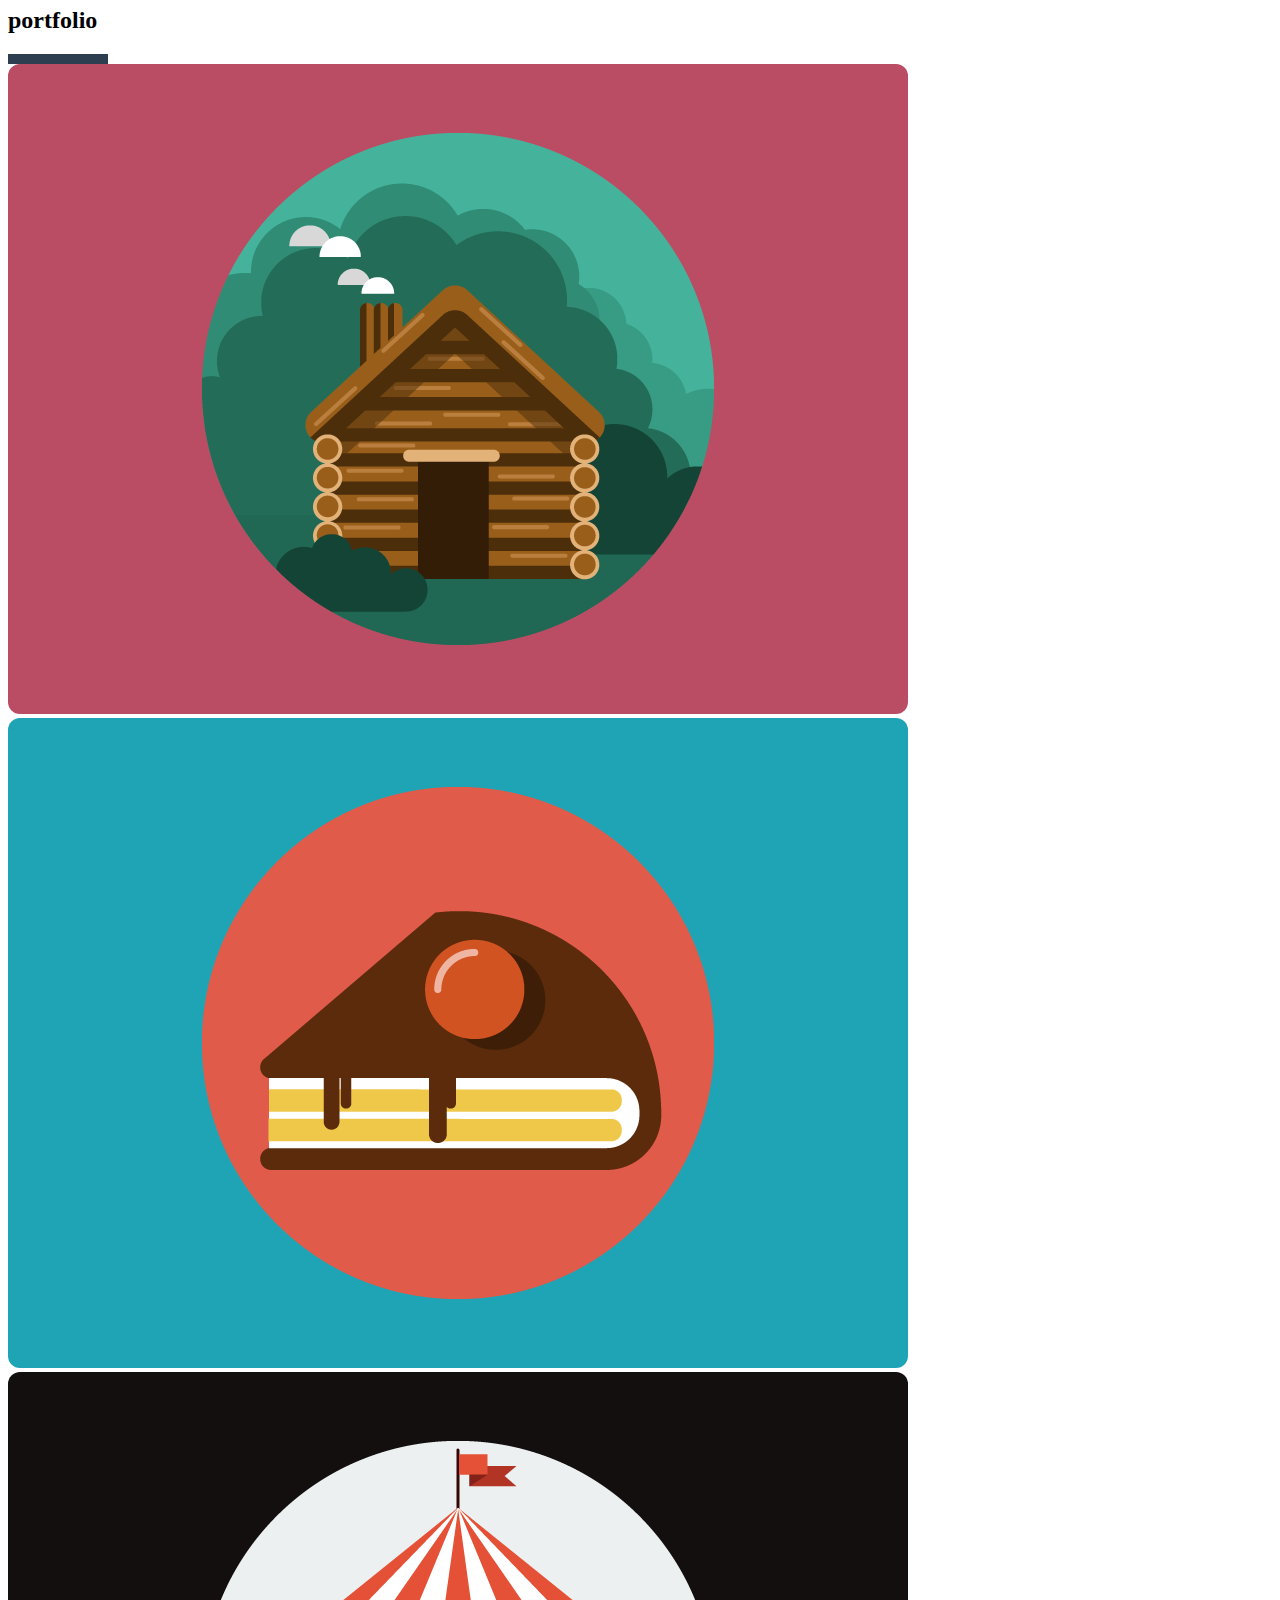
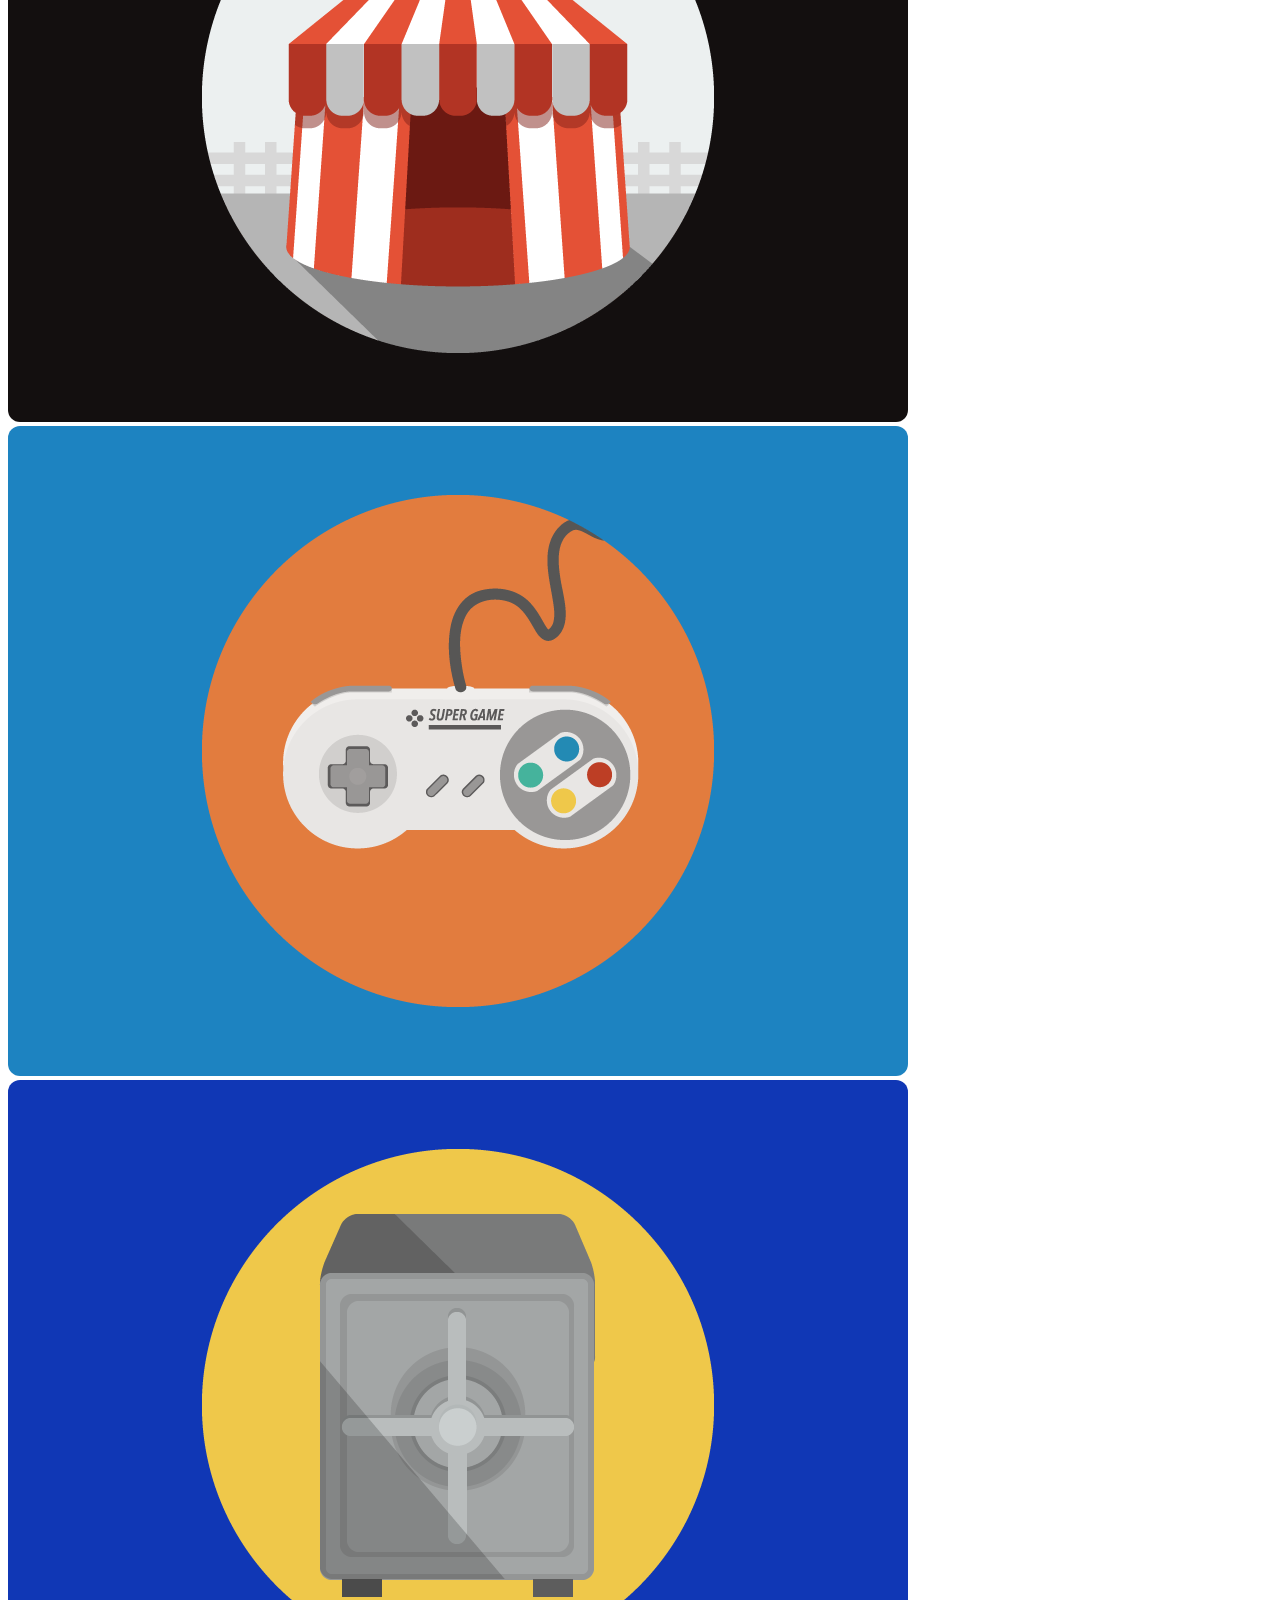
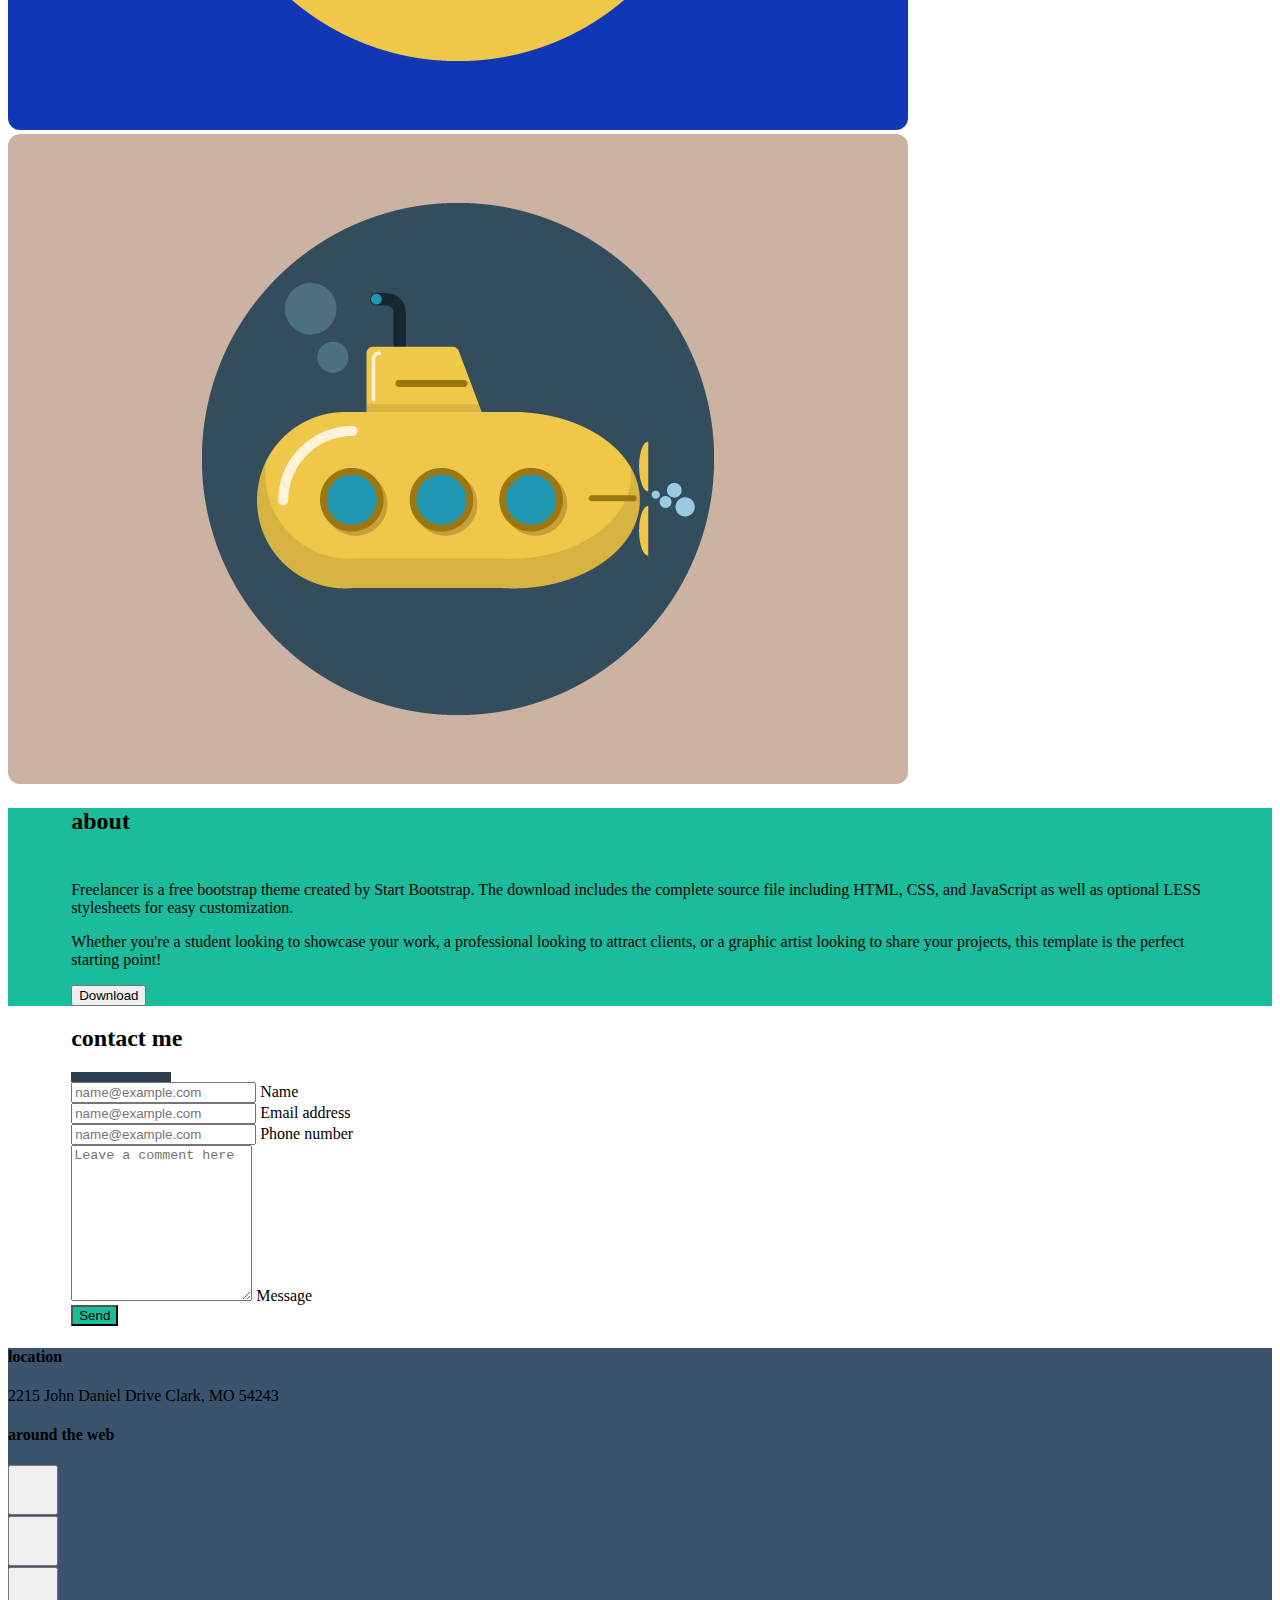
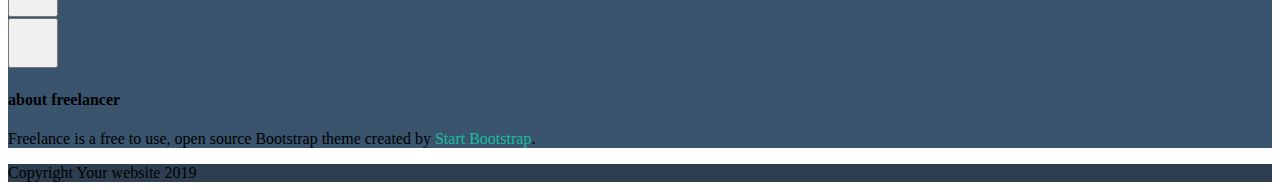
==== commit 73fe71c0: "add footer complete" ====
--- a/index.html
+++ b/index.html
@@ -18,7 +18,7 @@
 
     <header id="site_header">
 
-        <nav class="navbar navbar-expand-lg navbar-dark bg_primary py-3">
+        <nav class="navbar navbar-expand-md navbar-dark bg_primary py-3">
             <div class="container">
                 <a class="navbar-brand text-uppercase fw-bold" href="#">start bootstrap</a>
                 <button class="navbar-toggler" type="button" data-bs-toggle="collapse" data-bs-target="#navbarNav"
@@ -28,13 +28,13 @@
                 <div class="collapse navbar-collapse justify-content-end" id="navbarNav">
                     <ul class="navbar-nav">
                         <li class="nav-item">
-                            <a class="nav-link active text-uppercase" aria-current="page" href="#">portfolio</a>
+                            <a class="nav-link active text-uppercase" aria-current="page" href="#2">portfolio</a>
                         </li>
                         <li class="nav-item">
-                            <a class="nav-link active text-uppercase" aria-current="page" href="#">about</a>
+                            <a class="nav-link active text-uppercase" aria-current="page" href="#3">about</a>
                         </li>
                         <li class="nav-item">
-                            <a class="nav-link active text-uppercase" aria-current="page" href="#">contact</a>
+                            <a class="nav-link active text-uppercase" aria-current="page" href="#4">contact</a>
                         </li>
                         </li>
                     </ul>
@@ -47,7 +47,7 @@
 
     <main id="site_main">
 
-        <section class="banner bg_success py-5">
+        <section id="1" class="banner bg_success py-5">
 
             <div class="container d-flex justify-content-center">
 
@@ -75,7 +75,7 @@
                         </div>
                         <!-- /.hr_stars -->
 
-                        <p class="lead my-2">graphic artist - web designer - illustrator</p>
+                        <h5 class="my-2">graphic artist - web designer - illustrator</h5>
 
                     </div>
 
@@ -88,7 +88,7 @@
         </section>
         <!-- /.banner -->
 
-        <section class="portfolio py-5">
+        <section id="2" class="portfolio py-5">
 
             <div class="container d-flex flex-column align-items-center">
 
@@ -163,7 +163,7 @@
         </section>
         <!-- /.portfolio -->
 
-        <section class="about bg_success p-5">
+        <section id="3" class="about bg_success p-5">
 
             <div class="container_90">
 
@@ -232,7 +232,7 @@
         </section>
         <!-- /.about -->
 
-        <section class="contact_me p-5">
+        <section id="4" class="contact_me p-5">
 
             <div class="container_90">
 
@@ -257,23 +257,26 @@
                     <!-- /.hr_stars -->
 
                     <div class="form-floating">
-                        <input type="email" class="form-control border-0 border-bottom rounded-0 px-0" id="floatingInput" placeholder="name@example.com">
+                        <input type="email" class="form-control border-0 border-bottom rounded-0 px-0"
+                            id="floatingInput" placeholder="name@example.com">
                         <label for="floatingInput" class="px-0">Name</label>
                     </div>
 
                     <div class="form-floating">
-                        <input type="email" class="form-control border-0 border-bottom rounded-0 px-0" id="floatingInput" placeholder="name@example.com">
+                        <input type="email" class="form-control border-0 border-bottom rounded-0 px-0"
+                            id="floatingInput" placeholder="name@example.com">
                         <label for="floatingInput" class="px-0">Email address</label>
                     </div>
 
                     <div class="form-floating">
-                        <input type="email" class="form-control border-0 border-bottom rounded-0 px-0" id="floatingInput" placeholder="name@example.com">
+                        <input type="email" class="form-control border-0 border-bottom rounded-0 px-0"
+                            id="floatingInput" placeholder="name@example.com">
                         <label for="floatingInput" class="px-0">Phone number</label>
                     </div>
 
                     <div class="form-floating mb-4">
-                        <textarea class="form-control border-0 border-bottom rounded-0 px-0" placeholder="Leave a comment here" id="floatingTextarea2"
-                            style="height: 150px"></textarea>
+                        <textarea class="form-control border-0 border-bottom rounded-0 px-0"
+                            placeholder="Leave a comment here" id="floatingTextarea2" style="height: 150px"></textarea>
                         <label for="floatingTextarea2" class="px-0">Message</label>
                     </div>
 
@@ -293,7 +296,7 @@
 
     <footer id="site_footer">
 
-        <div class="footer_top bg-secondary py-5">
+        <div class="footer_top bg_secondary py-5">
 
             <div class="container">
 
@@ -301,7 +304,13 @@
 
                     <div class="col">
 
-                        <div class="bg-primary"></div>
+                        <div class="text_footer text-center text-white px-1">
+
+                            <h4 class="text-uppercase">location</h4>
+
+                            <p class="mb-0">2215 John Daniel Drive Clark, MO 54243</p>
+
+                        </div>
                         <!-- /.bg- -->
 
                     </div>
@@ -309,7 +318,47 @@
 
                     <div class="col">
 
-                        <div class="bg-warning"></div>
+                        <div class="text_footer text-center text-white">
+
+                            <h4 class="text-uppercase">around the web</h4>
+
+                            <div class="row row-cols-4 gx-2 justify-content-center">
+
+                                <div class="col-auto">
+
+                                    <button type="button" class="btn btn-outline-light rounded-circle size_button"><i
+                                            class="fa-brands fa-facebook-f"></i></button>
+
+                                </div>
+                                <!-- /.col -->
+
+                                <div class="col-auto">
+
+                                    <button type="button" class="btn btn-outline-light rounded-circle size_button"><i
+                                            class="fa-brands fa-google-plus-g"></i></button>
+
+                                </div>
+                                <!-- /.col -->
+
+                                <div class="col-auto">
+
+                                    <button type="button" class="btn btn-outline-light rounded-circle size_button"><i
+                                            class="fa-brands fa-twitter"></i></button>
+
+                                </div>
+                                <!-- /.-auto -->
+
+                                <div class="col-auto">
+
+                                    <button type="button" class="btn btn-outline-light rounded-circle size_button"><i
+                                            class="fa-brands fa-linkedin-in"></i></button>
+
+                                </div>
+                                <!-- /.col -->
+                            </div>
+                            <!-- /.row-cols-4 -->
+
+                        </div>
                         <!-- /.bg- -->
 
                     </div>
@@ -317,7 +366,14 @@
 
                     <div class="col">
 
-                        <div class="bg-danger"></div>
+                        <div class="text_footer text-center text-white px-1">
+
+                            <h4 class="text-uppercase">about freelancer</h4>
+
+                            <p class="mb-0">Freelance is a free to use, open source Bootstrap theme created by <span
+                                    class="text_success">Start Bootstrap</span>.</p>
+
+                        </div>
                         <!-- /.bg- -->
 
                     </div>
@@ -332,31 +388,15 @@
         </div>
         <!-- /.footer_top -->
 
-        <div class="footer_bottom bg-dark py-5">
-
-            <div class="container">
-
-                <div class="row">
-
-                    <div class="col-12">
-
-                        <div class="bg-light"></div>
-                        <!-- /.bg-light -->
-
-                    </div>
-                    <!-- /.col-12 -->
-
-                </div>
-                <!-- /.row -->
-
-            </div>
-            <!-- /.container -->
-
+        <div class="footer_bottom bg_primary py-5 text-white text-center">
+
+            <span>Copyright <i class="fas fa-copyright"></i> Your website 2019</span>
         </div>
         <!-- /.footer_bottom -->
 
     </footer>
     <!-- /#site_footer -->
+    
     <script src="https://cdn.jsdelivr.net/npm/bootstrap@5.1.3/dist/js/bootstrap.bundle.min.js"
         integrity="sha384-ka7Sk0Gln4gmtz2MlQnikT1wXgYsOg+OMhuP+IlRH9sENBO0LRn5q+8nbTov4+1p"
         crossorigin="anonymous"></script>
--- a/assets/css/style.css
+++ b/assets/css/style.css
@@ -1,3 +1,4 @@
+/* #region Colour */
 :root {
   --success: rgba(26, 188, 156, 1);
   --primary: rgba(44, 62, 80, 1);
@@ -12,6 +13,15 @@
 .bg_primary {
   background-color: var(--primary);
 }
+
+.bg_secondary{
+    background-color: var(--secondary);
+}
+
+.text_success{
+    color: var(--success);
+}
+
 /* #endregion Color */
 
 /* #region Utility */
@@ -25,18 +35,15 @@
   margin: 0 auto;
 }
 
-/* #endregion Utility */
-
-/* #region Header */
-
-/* #endregion Header */
-
-/* #region Main */
-
+.size_button{
+    width: 50px;
+    height: 50px;
+}
 
 .line {
   width: 100px;
   height: 5px;
 }
 
-/* #endregion Main */
+/* #endregion Utility */
+
